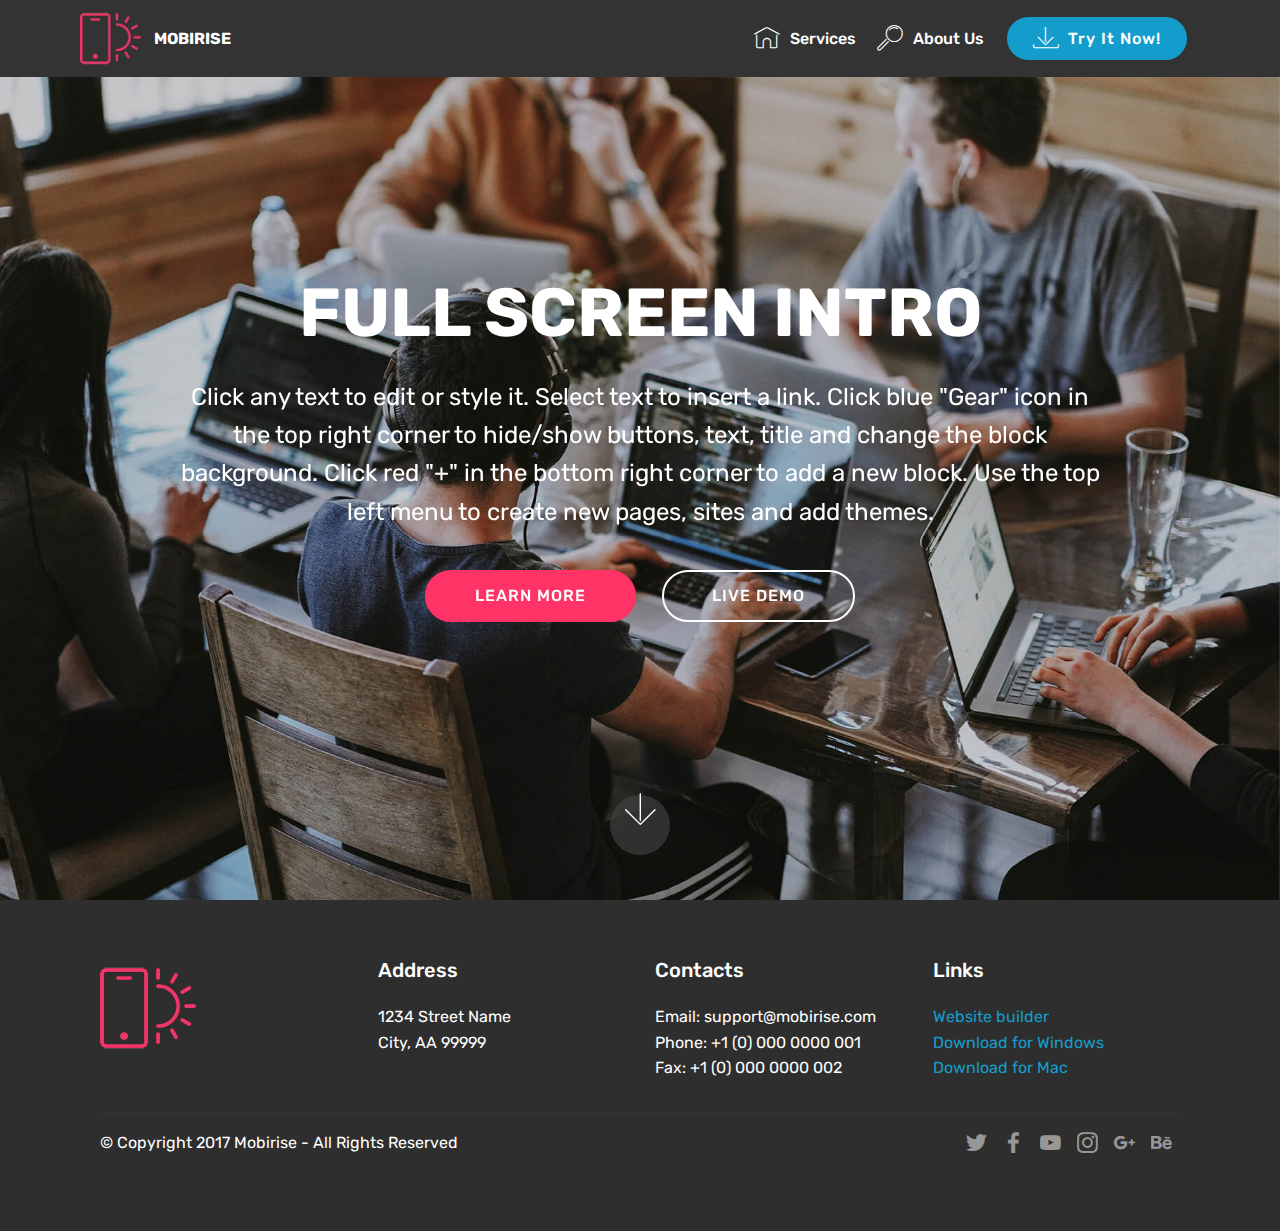
==== page1.html @ cc1c86dc "create github pages" ====
<!DOCTYPE html>
<html >
<head>
  <!-- Site made with Mobirise Website Builder v4.9.1, https://mobirise.com -->
  <meta charset="UTF-8">
  <meta http-equiv="X-UA-Compatible" content="IE=edge">
  <meta name="generator" content="Mobirise v4.9.1, mobirise.com">
  <meta name="viewport" content="width=device-width, initial-scale=1, minimum-scale=1">
  <link rel="shortcut icon" href="assets/images/logo2.png" type="image/x-icon">
  <meta name="description" content="">
  <title>Page 1</title>
  <link rel="stylesheet" href="assets/web/assets/mobirise-icons/mobirise-icons.css">
  <link rel="stylesheet" href="assets/tether/tether.min.css">
  <link rel="stylesheet" href="assets/bootstrap/css/bootstrap.min.css">
  <link rel="stylesheet" href="assets/bootstrap/css/bootstrap-grid.min.css">
  <link rel="stylesheet" href="assets/bootstrap/css/bootstrap-reboot.min.css">
  <link rel="stylesheet" href="assets/socicon/css/styles.css">
  <link rel="stylesheet" href="assets/dropdown/css/style.css">
  <link rel="stylesheet" href="assets/theme/css/style.css">
  <link rel="stylesheet" href="assets/mobirise/css/mbr-additional.css" type="text/css">
  
  
  
</head>
<body>
  <section class="menu cid-rfNhKzhVkV" once="menu" id="menu1-3">

    

    <nav class="navbar navbar-expand beta-menu navbar-dropdown align-items-center navbar-fixed-top navbar-toggleable-sm">
        <button class="navbar-toggler navbar-toggler-right" type="button" data-toggle="collapse" data-target="#navbarSupportedContent" aria-controls="navbarSupportedContent" aria-expanded="false" aria-label="Toggle navigation">
            <div class="hamburger">
                <span></span>
                <span></span>
                <span></span>
                <span></span>
            </div>
        </button>
        <div class="menu-logo">
            <div class="navbar-brand">
                <span class="navbar-logo">
                    <a href="https://mobirise.com">
                         <img src="assets/images/logo2.png" alt="Mobirise" style="height: 3.8rem;">
                    </a>
                </span>
                <span class="navbar-caption-wrap">
                    <a class="navbar-caption text-white display-4" href="https://mobirise.com">
                        MOBIRISE
                    </a>
                </span>
            </div>
        </div>
        <div class="collapse navbar-collapse" id="navbarSupportedContent">
            <ul class="navbar-nav nav-dropdown" data-app-modern-menu="true">
                <li class="nav-item">
                    <a class="nav-link link text-white display-4" href="https://mobirise.com">
                        <span class="mbri-home mbr-iconfont mbr-iconfont-btn"></span>
                        Services
                    </a>
                </li>
                <li class="nav-item">
                    <a class="nav-link link text-white display-4" href="https://mobirise.com">
                        <span class="mbri-search mbr-iconfont mbr-iconfont-btn"></span>
                        About Us
                    </a>
                </li>
            </ul>
            <div class="navbar-buttons mbr-section-btn">
                <a class="btn btn-sm btn-primary display-4" href="https://mobirise.com">
                    <span class="mbri-save mbr-iconfont mbr-iconfont-btn "></span>
                    Try It Now!
                </a>
            </div>
        </div>
    </nav>
</section>

<section class="engine"><a href="https://mobirise.info/x">css templates</a></section><section class="cid-rfNhKAaUzN mbr-fullscreen mbr-parallax-background" id="header2-4">

    

    

    <div class="container align-center">
        <div class="row justify-content-md-center">
            <div class="mbr-white col-md-10">
                <h1 class="mbr-section-title mbr-bold pb-3 mbr-fonts-style display-1">
                    FULL SCREEN INTRO
                </h1>
                
                <p class="mbr-text pb-3 mbr-fonts-style display-5">
                    Click any text to edit or style it. Select text to insert a link. Click blue "Gear" icon in the top right corner to hide/show buttons, text, title and change the block background. Click red "+" in the bottom right corner to add a new block. Use the top left menu to create new pages, sites and add themes.
                </p>
                <div class="mbr-section-btn">
                    <a class="btn btn-md btn-secondary display-4" href="https://mobirise.com">LEARN MORE</a>
                    <a class="btn btn-md btn-white-outline display-4" href="https://mobirise.com">LIVE DEMO</a>
                </div>
            </div>
        </div>
    </div>
    <div class="mbr-arrow hidden-sm-down" aria-hidden="true">
        <a href="#next">
            <i class="mbri-down mbr-iconfont"></i>
        </a>
    </div>
</section>

<section class="cid-rfNhKBdPcl" id="footer1-5">

    

    

    <div class="container">
        <div class="media-container-row content text-white">
            <div class="col-12 col-md-3">
                <div class="media-wrap">
                    <a href="https://mobirise.com/">
                        <img src="assets/images/logo2.png" alt="Mobirise">
                    </a>
                </div>
            </div>
            <div class="col-12 col-md-3 mbr-fonts-style display-7">
                <h5 class="pb-3">
                    Address
                </h5>
                <p class="mbr-text">
                    1234 Street Name
                    <br>City, AA 99999
                </p>
            </div>
            <div class="col-12 col-md-3 mbr-fonts-style display-7">
                <h5 class="pb-3">
                    Contacts
                </h5>
                <p class="mbr-text">
                    Email: support@mobirise.com
                    <br>Phone: +1 (0) 000 0000 001
                    <br>Fax: +1 (0) 000 0000 002
                </p>
            </div>
            <div class="col-12 col-md-3 mbr-fonts-style display-7">
                <h5 class="pb-3">
                    Links
                </h5>
                <p class="mbr-text">
                    <a class="text-primary" href="https://mobirise.com/">Website builder</a>
                    <br><a class="text-primary" href="https://mobirise.com/mobirise-free-win.zip">Download for Windows</a>
                    <br><a class="text-primary" href="https://mobirise.com/mobirise-free-mac.zip">Download for Mac</a>
                </p>
            </div>
        </div>
        <div class="footer-lower">
            <div class="media-container-row">
                <div class="col-sm-12">
                    <hr>
                </div>
            </div>
            <div class="media-container-row mbr-white">
                <div class="col-sm-6 copyright">
                    <p class="mbr-text mbr-fonts-style display-7">
                        © Copyright 2017 Mobirise - All Rights Reserved
                    </p>
                </div>
                <div class="col-md-6">
                    <div class="social-list align-right">
                        <div class="soc-item">
                            <a href="https://twitter.com/mobirise" target="_blank">
                                <span class="socicon-twitter socicon mbr-iconfont mbr-iconfont-social"></span>
                            </a>
                        </div>
                        <div class="soc-item">
                            <a href="https://www.facebook.com/pages/Mobirise/1616226671953247" target="_blank">
                                <span class="socicon-facebook socicon mbr-iconfont mbr-iconfont-social"></span>
                            </a>
                        </div>
                        <div class="soc-item">
                            <a href="https://www.youtube.com/c/mobirise" target="_blank">
                                <span class="socicon-youtube socicon mbr-iconfont mbr-iconfont-social"></span>
                            </a>
                        </div>
                        <div class="soc-item">
                            <a href="https://instagram.com/mobirise" target="_blank">
                                <span class="socicon-instagram socicon mbr-iconfont mbr-iconfont-social"></span>
                            </a>
                        </div>
                        <div class="soc-item">
                            <a href="https://plus.google.com/u/0/+Mobirise" target="_blank">
                                <span class="socicon-googleplus socicon mbr-iconfont mbr-iconfont-social"></span>
                            </a>
                        </div>
                        <div class="soc-item">
                            <a href="https://www.behance.net/Mobirise" target="_blank">
                                <span class="socicon-behance socicon mbr-iconfont mbr-iconfont-social"></span>
                            </a>
                        </div>
                    </div>
                </div>
            </div>
        </div>
    </div>
</section>


  <script src="assets/web/assets/jquery/jquery.min.js"></script>
  <script src="assets/popper/popper.min.js"></script>
  <script src="assets/tether/tether.min.js"></script>
  <script src="assets/bootstrap/js/bootstrap.min.js"></script>
  <script src="assets/dropdown/js/script.min.js"></script>
  <script src="assets/touchswipe/jquery.touch-swipe.min.js"></script>
  <script src="assets/parallax/jarallax.min.js"></script>
  <script src="assets/smoothscroll/smooth-scroll.js"></script>
  <script src="assets/theme/js/script.js"></script>
  
  
</body>
</html>
---- assets/web/assets/mobirise-icons/mobirise-icons.css ----
@font-face {
  font-family: 'MobiriseIcons';
  src:  url('mobirise-icons.eot?spat4u');
  src:  url('mobirise-icons.eot?spat4u#iefix') format('embedded-opentype'),
    url('mobirise-icons.ttf?spat4u') format('truetype'),
    url('mobirise-icons.woff?spat4u') format('woff'),
    url('mobirise-icons.svg?spat4u#MobiriseIcons') format('svg');
  font-weight: normal;
  font-style: normal;
}

[class^="mbri-"], [class*=" mbri-"] {
  /* use !important to prevent issues with browser extensions that change fonts */
  font-family: MobiriseIcons !important;
  speak: none;
  font-style: normal;
  font-weight: normal;
  font-variant: normal;
  text-transform: none;
  line-height: 1;

  /* Better Font Rendering =========== */
  -webkit-font-smoothing: antialiased;
  -moz-osx-font-smoothing: grayscale;
}

.mbri-add-submenu:before {
  content: "\e900";
}
.mbri-alert:before {
  content: "\e901";
}
.mbri-align-center:before {
  content: "\e902";
}
.mbri-align-justify:before {
  content: "\e903";
}
.mbri-align-left:before {
  content: "\e904";
}
.mbri-align-right:before {
  content: "\e905";
}
.mbri-android:before {
  content: "\e906";
}
.mbri-apple:before {
  content: "\e907";
}
.mbri-arrow-down:before {
  content: "\e908";
}
.mbri-arrow-next:before {
  content: "\e909";
}
.mbri-arrow-prev:before {
  content: "\e90a";
}
.mbri-arrow-up:before {
  content: "\e90b";
}
.mbri-bold:before {
  content: "\e90c";
}
.mbri-bookmark:before {
  content: "\e90d";
}
.mbri-bootstrap:before {
  content: "\e90e";
}
.mbri-briefcase:before {
  content: "\e90f";
}
.mbri-browse:before {
  content: "\e910";
}
.mbri-bulleted-list:before {
  content: "\e911";
}
.mbri-calendar:before {
  content: "\e912";
}
.mbri-camera:before {
  content: "\e913";
}
.mbri-cart-add:before {
  content: "\e914";
}
.mbri-cart-full:before {
  content: "\e915";
}
.mbri-cash:before {
  content: "\e916";
}
.mbri-change-style:before {
  content: "\e917";
}
.mbri-chat:before {
  content: "\e918";
}
.mbri-clock:before {
  content: "\e919";
}
.mbri-close:before {
  content: "\e91a";
}
.mbri-cloud:before {
  content: "\e91b";
}
.mbri-code:before {
  content: "\e91c";
}
.mbri-contact-form:before {
  content: "\e91d";
}
.mbri-credit-card:before {
  content: "\e91e";
}
.mbri-cursor-click:before {
  content: "\e91f";
}
.mbri-cust-feedback:before {
  content: "\e920";
}
.mbri-database:before {
  content: "\e921";
}
.mbri-delivery:before {
  content: "\e922";
}
.mbri-desktop:before {
  content: "\e923";
}
.mbri-devices:before {
  content: "\e924";
}
.mbri-down:before {
  content: "\e925";
}
.mbri-download:before {
  content: "\e989";
}
.mbri-drag-n-drop:before {
  content: "\e927";
}
.mbri-drag-n-drop2:before {
  content: "\e928";
}
.mbri-edit:before {
  content: "\e929";
}
.mbri-edit2:before {
  content: "\e92a";
}
.mbri-error:before {
  content: "\e92b";
}
.mbri-extension:before {
  content: "\e92c";
}
.mbri-features:before {
  content: "\e92d";
}
.mbri-file:before {
  content: "\e92e";
}
.mbri-flag:before {
  content: "\e92f";
}
.mbri-folder:before {
  content: "\e930";
}
.mbri-gift:before {
  content: "\e931";
}
.mbri-github:before {
  content: "\e932";
}
.mbri-globe:before {
  content: "\e933";
}
.mbri-globe-2:before {
  content: "\e934";
}
.mbri-growing-chart:before {
  content: "\e935";
}
.mbri-hearth:before {
  content: "\e936";
}
.mbri-help:before {
  content: "\e937";
}
.mbri-home:before {
  content: "\e938";
}
.mbri-hot-cup:before {
  content: "\e939";
}
.mbri-idea:before {
  content: "\e93a";
}
.mbri-image-gallery:before {
  content: "\e93b";
}
.mbri-image-slider:before {
  content: "\e93c";
}
.mbri-info:before {
  content: "\e93d";
}
.mbri-italic:before {
  content: "\e93e";
}
.mbri-key:before {
  content: "\e93f";
}
.mbri-laptop:before {
  content: "\e940";
}
.mbri-layers:before {
  content: "\e941";
}
.mbri-left-right:before {
  content: "\e942";
}
.mbri-left:before {
  content: "\e943";
}
.mbri-letter:before {
  content: "\e944";
}
.mbri-like:before {
  content: "\e945";
}
.mbri-link:before {
  content: "\e946";
}
.mbri-lock:before {
  content: "\e947";
}
.mbri-login:before {
  content: "\e948";
}
.mbri-logout:before {
  content: "\e949";
}
.mbri-magic-stick:before {
  content: "\e94a";
}
.mbri-map-pin:before {
  content: "\e94b";
}
.mbri-menu:before {
  content: "\e94c";
}
.mbri-mobile:before {
  content: "\e94d";
}
.mbri-mobile2:before {
  content: "\e94e";
}
.mbri-mobirise:before {
  content: "\e94f";
}
.mbri-more-horizontal:before {
  content: "\e950";
}
.mbri-more-vertical:before {
  content: "\e951";
}
.mbri-music:before {
  content: "\e952";
}
.mbri-new-file:before {
  content: "\e953";
}
.mbri-numbered-list:before {
  content: "\e954";
}
.mbri-opened-folder:before {
  content: "\e955";
}
.mbri-pages:before {
  content: "\e956";
}
.mbri-paper-plane:before {
  content: "\e957";
}
.mbri-paperclip:before {
  content: "\e958";
}
.mbri-photo:before {
  content: "\e959";
}
.mbri-photos:before {
  content: "\e95a";
}
.mbri-pin:before {
  content: "\e95b";
}
.mbri-play:before {
  content: "\e95c";
}
.mbri-plus:before {
  content: "\e95d";
}
.mbri-preview:before {
  content: "\e95e";
}
.mbri-print:before {
  content: "\e95f";
}
.mbri-protect:before {
  content: "\e960";
}
.mbri-question:before {
  content: "\e961";
}
.mbri-quote-left:before {
  content: "\e962";
}
.mbri-quote-right:before {
  content: "\e963";
}
.mbri-refresh:before {
  content: "\e964";
}
.mbri-responsive:before {
  content: "\e965";
}
.mbri-right:before {
  content: "\e966";
}
.mbri-rocket:before {
  content: "\e967";
}
.mbri-sad-face:before {
  content: "\e968";
}
.mbri-sale:before {
  content: "\e969";
}
.mbri-save:before {
  content: "\e96a";
}
.mbri-search:before {
  content: "\e96b";
}
.mbri-setting:before {
  content: "\e96c";
}
.mbri-setting2:before {
  content: "\e96d";
}
.mbri-setting3:before {
  content: "\e96e";
}
.mbri-share:before {
  content: "\e96f";
}
.mbri-shopping-bag:before {
  content: "\e970";
}
.mbri-shopping-basket:before {
  content: "\e971";
}
.mbri-shopping-cart:before {
  content: "\e972";
}
.mbri-sites:before {
  content: "\e973";
}
.mbri-smile-face:before {
  content: "\e974";
}
.mbri-speed:before {
  content: "\e975";
}
.mbri-star:before {
  content: "\e976";
}
.mbri-success:before {
  content: "\e977";
}
.mbri-sun:before {
  content: "\e978";
}
.mbri-sun2:before {
  content: "\e979";
}
.mbri-tablet:before {
  content: "\e97a";
}
.mbri-tablet-vertical:before {
  content: "\e97b";
}
.mbri-target:before {
  content: "\e97c";
}
.mbri-timer:before {
  content: "\e97d";
}
.mbri-to-ftp:before {
  content: "\e97e";
}
.mbri-to-local-drive:before {
  content: "\e97f";
}
.mbri-touch-swipe:before {
  content: "\e980";
}
.mbri-touch:before {
  content: "\e981";
}
.mbri-trash:before {
  content: "\e982";
}
.mbri-underline:before {
  content: "\e983";
}
.mbri-unlink:before {
  content: "\e984";
}
.mbri-unlock:before {
  content: "\e985";
}
.mbri-up-down:before {
  content: "\e986";
}
.mbri-up:before {
  content: "\e987";
}
.mbri-update:before {
  content: "\e988";
}
.mbri-upload:before {
 content: "\e926"; 
}
.mbri-user:before {
  content: "\e98a";
}
.mbri-user2:before {
  content: "\e98b";
}
.mbri-users:before {
  content: "\e98c";
}
.mbri-video:before {
  content: "\e98d";
}
.mbri-video-play:before {
  content: "\e98e";
}
.mbri-watch:before {
  content: "\e98f";
}
.mbri-website-theme:before {
  content: "\e990";
}
.mbri-wifi:before {
  content: "\e991";
}
.mbri-windows:before {
  content: "\e992";
}
.mbri-zoom-out:before {
  content: "\e993";
}
.mbri-redo:before {
  content: "\e994";
}
.mbri-undo:before {
  content: "\e995";
}
---- assets/socicon/css/styles.css ----
@charset "UTF-8";

@font-face {
  font-family: "socicon";
  src:url("../fonts/socicon.eot");
  src:url("../fonts/socicon.eot?#iefix") format("embedded-opentype"),
    url("../fonts/socicon.woff") format("woff"),
    url("../fonts/socicon.ttf") format("truetype"),
    url("../fonts/socicon.svg#socicon") format("svg");
  font-weight: normal;
  font-style: normal;

}

[data-icon]:before {
  font-family: "socicon" !important;
  content: attr(data-icon);
  font-style: normal !important;
  font-weight: normal !important;
  font-variant: normal !important;
  text-transform: none !important;
  speak: none;
  line-height: 1;
  -webkit-font-smoothing: antialiased;
  -moz-osx-font-smoothing: grayscale;
}

[class^="socicon-"]:before,
[class*=" socicon-"]:before {
  font-family: "socicon" !important;
  font-style: normal !important;
  font-weight: normal !important;
  font-variant: normal !important;
  text-transform: none !important;
  speak: none;
  line-height: 1;
  -webkit-font-smoothing: antialiased;
  -moz-osx-font-smoothing: grayscale;
}

.socicon-modelmayhem:before {
  content: "\e000";
}
.socicon-mixcloud:before {
  content: "\e001";
}
.socicon-drupal:before {
  content: "\e002";
}
.socicon-swarm:before {
  content: "\e003";
}
.socicon-istock:before {
  content: "\e004";
}
.socicon-yammer:before {
  content: "\e005";
}
.socicon-ello:before {
  content: "\e006";
}
.socicon-stackoverflow:before {
  content: "\e007";
}
.socicon-persona:before {
  content: "\e008";
}
.socicon-triplej:before {
  content: "\e009";
}
.socicon-houzz:before {
  content: "\e00a";
}
.socicon-rss:before {
  content: "\e00b";
}
.socicon-paypal:before {
  content: "\e00c";
}
.socicon-odnoklassniki:before {
  content: "\e00d";
}
.socicon-airbnb:before {
  content: "\e00e";
}
.socicon-periscope:before {
  content: "\e00f";
}
.socicon-outlook:before {
  content: "\e010";
}
.socicon-coderwall:before {
  content: "\e011";
}
.socicon-tripadvisor:before {
  content: "\e012";
}
.socicon-appnet:before {
  content: "\e013";
}
.socicon-goodreads:before {
  content: "\e014";
}
.socicon-tripit:before {
  content: "\e015";
}
.socicon-lanyrd:before {
  content: "\e016";
}
.socicon-slideshare:before {
  content: "\e017";
}
.socicon-buffer:before {
  content: "\e018";
}
.socicon-disqus:before {
  content: "\e019";
}
.socicon-vkontakte:before {
  content: "\e01a";
}
.socicon-whatsapp:before {
  content: "\e01b";
}
.socicon-patreon:before {
  content: "\e01c";
}
.socicon-storehouse:before {
  content: "\e01d";
}
.socicon-pocket:before {
  content: "\e01e";
}
.socicon-mail:before {
  content: "\e01f";
}
.socicon-blogger:before {
  content: "\e020";
}
.socicon-technorati:before {
  content: "\e021";
}
.socicon-reddit:before {
  content: "\e022";
}
.socicon-dribbble:before {
  content: "\e023";
}
.socicon-stumbleupon:before {
  content: "\e024";
}
.socicon-digg:before {
  content: "\e025";
}
.socicon-envato:before {
  content: "\e026";
}
.socicon-behance:before {
  content: "\e027";
}
.socicon-delicious:before {
  content: "\e028";
}
.socicon-deviantart:before {
  content: "\e029";
}
.socicon-forrst:before {
  content: "\e02a";
}
.socicon-play:before {
  content: "\e02b";
}
.socicon-zerply:before {
  content: "\e02c";
}
.socicon-wikipedia:before {
  content: "\e02d";
}
.socicon-apple:before {
  content: "\e02e";
}
.socicon-flattr:before {
  content: "\e02f";
}
.socicon-github:before {
  content: "\e030";
}
.socicon-renren:before {
  content: "\e031";
}
.socicon-friendfeed:before {
  content: "\e032";
}
.socicon-newsvine:before {
  content: "\e033";
}
.socicon-identica:before {
  content: "\e034";
}
.socicon-bebo:before {
  content: "\e035";
}
.socicon-zynga:before {
  content: "\e036";
}
.socicon-steam:before {
  content: "\e037";
}
.socicon-xbox:before {
  content: "\e038";
}
.socicon-windows:before {
  content: "\e039";
}
.socicon-qq:before {
  content: "\e03a";
}
.socicon-douban:before {
  content: "\e03b";
}
.socicon-meetup:before {
  content: "\e03c";
}
.socicon-playstation:before {
  content: "\e03d";
}
.socicon-android:before {
  content: "\e03e";
}
.socicon-snapchat:before {
  content: "\e03f";
}
.socicon-twitter:before {
  content: "\e040";
}
.socicon-facebook:before {
  content: "\e041";
}
.socicon-googleplus:before {
  content: "\e042";
}
.socicon-pinterest:before {
  content: "\e043";
}
.socicon-foursquare:before {
  content: "\e044";
}
.socicon-yahoo:before {
  content: "\e045";
}
.socicon-skype:before {
  content: "\e046";
}
.socicon-yelp:before {
  content: "\e047";
}
.socicon-feedburner:before {
  content: "\e048";
}
.socicon-linkedin:before {
  content: "\e049";
}
.socicon-viadeo:before {
  content: "\e04a";
}
.socicon-xing:before {
  content: "\e04b";
}
.socicon-myspace:before {
  content: "\e04c";
}
.socicon-soundcloud:before {
  content: "\e04d";
}
.socicon-spotify:before {
  content: "\e04e";
}
.socicon-grooveshark:before {
  content: "\e04f";
}
.socicon-lastfm:before {
  content: "\e050";
}
.socicon-youtube:before {
  content: "\e051";
}
.socicon-vimeo:before {
  content: "\e052";
}
.socicon-dailymotion:before {
  content: "\e053";
}
.socicon-vine:before {
  content: "\e054";
}
.socicon-flickr:before {
  content: "\e055";
}
.socicon-500px:before {
  content: "\e056";
}
.socicon-wordpress:before {
  content: "\e058";
}
.socicon-tumblr:before {
  content: "\e059";
}
.socicon-twitch:before {
  content: "\e05a";
}
.socicon-8tracks:before {
  content: "\e05b";
}
.socicon-amazon:before {
  content: "\e05c";
}
.socicon-icq:before {
  content: "\e05d";
}
.socicon-smugmug:before {
  content: "\e05e";
}
.socicon-ravelry:before {
  content: "\e05f";
}
.socicon-weibo:before {
  content: "\e060";
}
.socicon-baidu:before {
  content: "\e061";
}
.socicon-angellist:before {
  content: "\e062";
}
.socicon-ebay:before {
  content: "\e063";
}
.socicon-imdb:before {
  content: "\e064";
}
.socicon-stayfriends:before {
  content: "\e065";
}
.socicon-residentadvisor:before {
  content: "\e066";
}
.socicon-google:before {
  content: "\e067";
}
.socicon-yandex:before {
  content: "\e068";
}
.socicon-sharethis:before {
  content: "\e069";
}
.socicon-bandcamp:before {
  content: "\e06a";
}
.socicon-itunes:before {
  content: "\e06b";
}
.socicon-deezer:before {
  content: "\e06c";
}
.socicon-telegram:before {
  content: "\e06e";
}
.socicon-openid:before {
  content: "\e06f";
}
.socicon-amplement:before {
  content: "\e070";
}
.socicon-viber:before {
  content: "\e071";
}
.socicon-zomato:before {
  content: "\e072";
}
.socicon-draugiem:before {
  content: "\e074";
}
.socicon-endomodo:before {
  content: "\e075";
}
.socicon-filmweb:before {
  content: "\e076";
}
.socicon-stackexchange:before {
  content: "\e077";
}
.socicon-wykop:before {
  content: "\e078";
}
.socicon-teamspeak:before {
  content: "\e079";
}
.socicon-teamviewer:before {
  content: "\e07a";
}
.socicon-ventrilo:before {
  content: "\e07b";
}
.socicon-younow:before {
  content: "\e07c";
}
.socicon-raidcall:before {
  content: "\e07d";
}
.socicon-mumble:before {
  content: "\e07e";
}
.socicon-medium:before {
  content: "\e06d";
}
.socicon-bebee:before {
  content: "\e07f";
}
.socicon-hitbox:before {
  content: "\e080";
}
.socicon-reverbnation:before {
  content: "\e081";
}
.socicon-formulr:before {
  content: "\e082";
}
.socicon-instagram:before {
  content: "\e057";
}
.socicon-battlenet:before {
  content: "\e083";
}
.socicon-chrome:before {
  content: "\e084";
}
.socicon-discord:before {
  content: "\e086";
}
.socicon-issuu:before {
  content: "\e087";
}
.socicon-macos:before {
  content: "\e088";
}
.socicon-firefox:before {
  content: "\e089";
}
.socicon-opera:before {
  content: "\e08d";
}
.socicon-keybase:before {
  content: "\e090";
}
.socicon-alliance:before {
  content: "\e091";
}
.socicon-livejournal:before {
  content: "\e092";
}
.socicon-googlephotos:before {
  content: "\e093";
}
.socicon-horde:before {
  content: "\e094";
}
.socicon-etsy:before {
  content: "\e095";
}
.socicon-zapier:before {
  content: "\e096";
}
.socicon-google-scholar:before {
  content: "\e097";
}
.socicon-researchgate:before {
  content: "\e098";
}
.socicon-wechat:before {
  content: "\e099";
}
.socicon-strava:before {
  content: "\e09a";
}
.socicon-line:before {
  content: "\e09b";
}
.socicon-lyft:before {
  content: "\e09c";
}
.socicon-uber:before {
  content: "\e09d";
}
.socicon-songkick:before {
  content: "\e09e";
}
.socicon-viewbug:before {
  content: "\e09f";
}
.socicon-googlegroups:before {
  content: "\e0a0";
}
.socicon-quora:before {
  content: "\e073";
}
.socicon-diablo:before {
  content: "\e085";
}
.socicon-blizzard:before {
  content: "\e0a1";
}
.socicon-hearthstone:before {
  content: "\e08b";
}
.socicon-heroes:before {
  content: "\e08a";
}
.socicon-overwatch:before {
  content: "\e08c";
}
.socicon-warcraft:before {
  content: "\e08e";
}
.socicon-starcraft:before {
  content: "\e08f";
}
.socicon-beam:before {
  content: "\e0a2";
}
.socicon-curse:before {
  content: "\e0a3";
}
.socicon-player:before {
  content: "\e0a4";
}
.socicon-streamjar:before {
  content: "\e0a5";
}
.socicon-nintendo:before {
  content: "\e0a6";
}
.socicon-hellocoton:before {
  content: "\e0a7";
}
---- assets/dropdown/css/style.css ----
.navbar-dropdown {
  left: 0;
  padding: 0;
  position: absolute;
  right: 0;
  top: 0;
  transition: all 0.45s ease;
  z-index: 1030;
  background: #282828; }
  .navbar-dropdown .navbar-logo {
    margin-right: 0.8rem;
    transition: margin 0.3s ease-in-out;
    vertical-align: middle; }
    .navbar-dropdown .navbar-logo img {
      height: 3.125rem;
      transition: all 0.3s ease-in-out; }
    .navbar-dropdown .navbar-logo.mbr-iconfont {
      font-size: 3.125rem;
      line-height: 3.125rem; }
  .navbar-dropdown .navbar-caption {
    font-weight: 700;
    white-space: normal;
    vertical-align: -4px;
    line-height: 3.125rem !important; }
    .navbar-dropdown .navbar-caption, .navbar-dropdown .navbar-caption:hover {
      color: inherit;
      text-decoration: none; }
  .navbar-dropdown .mbr-iconfont + .navbar-caption {
    vertical-align: -1px; }
  .navbar-dropdown.navbar-fixed-top {
    position: fixed; }
  .navbar-dropdown .navbar-brand span {
    vertical-align: -4px; }
  .navbar-dropdown.bg-color.transparent {
    background: none; }
  .navbar-dropdown.navbar-short .navbar-brand {
    padding: 0.625rem 0; }
    .navbar-dropdown.navbar-short .navbar-brand span {
      vertical-align: -1px; }
  .navbar-dropdown.navbar-short .navbar-caption {
    line-height: 2.375rem !important;
    vertical-align: -2px; }
  .navbar-dropdown.navbar-short .navbar-logo {
    margin-right: 0.5rem; }
    .navbar-dropdown.navbar-short .navbar-logo img {
      height: 2.375rem; }
    .navbar-dropdown.navbar-short .navbar-logo.mbr-iconfont {
      font-size: 2.375rem;
      line-height: 2.375rem; }
  .navbar-dropdown.navbar-short .mbr-table-cell {
    height: 3.625rem; }
  .navbar-dropdown .navbar-close {
    left: 0.6875rem;
    position: fixed;
    top: 0.75rem;
    z-index: 1000; }
  .navbar-dropdown .hamburger-icon {
    content: "";
    display: inline-block;
    vertical-align: middle;
    width: 16px;
    -webkit-box-shadow: 0 -6px 0 1px #282828,0 0 0 1px #282828,0 6px 0 1px #282828;
    -moz-box-shadow: 0 -6px 0 1px #282828,0 0 0 1px #282828,0 6px 0 1px #282828;
    box-shadow: 0 -6px 0 1px #282828,0 0 0 1px #282828,0 6px 0 1px #282828; }

.dropdown-menu .dropdown-toggle[data-toggle="dropdown-submenu"]::after {
  border-bottom: 0.35em solid transparent;
  border-left: 0.35em solid;
  border-right: 0;
  border-top: 0.35em solid transparent;
  margin-left: 0.3rem; }

.dropdown-menu .dropdown-item:focus {
  outline: 0; }

.nav-dropdown {
  font-size: 0.75rem;
  font-weight: 500;
  height: auto !important; }
  .nav-dropdown .nav-btn {
    padding-left: 1rem; }
  .nav-dropdown .link {
    margin: .667em 1.667em;
    font-weight: 500;
    padding: 0;
    transition: color .2s ease-in-out; }
    .nav-dropdown .link.dropdown-toggle {
      margin-right: 2.583em; }
      .nav-dropdown .link.dropdown-toggle::after {
        margin-left: .25rem;
        border-top: 0.35em solid;
        border-right: 0.35em solid transparent;
        border-left: 0.35em solid transparent;
        border-bottom: 0; }
      .nav-dropdown .link.dropdown-toggle[aria-expanded="true"] {
        margin: 0;
        padding: 0.667em 3.263em  0.667em 1.667em; }
  .nav-dropdown .link::after,
  .nav-dropdown .dropdown-item::after {
    color: inherit; }
  .nav-dropdown .btn {
    font-size: 0.75rem;
    font-weight: 700;
    letter-spacing: 0;
    margin-bottom: 0;
    padding-left: 1.25rem;
    padding-right: 1.25rem; }
  .nav-dropdown .dropdown-menu {
    border-radius: 0;
    border: 0;
    left: 0;
    margin: 0;
    padding-bottom: 1.25rem;
    padding-top: 1.25rem;
    position: relative; }
  .nav-dropdown .dropdown-submenu {
    margin-left: 0.125rem;
    top: 0; }
  .nav-dropdown .dropdown-item {
    font-weight: 500;
    line-height: 2;
    padding: 0.3846em 4.615em 0.3846em 1.5385em;
    position: relative;
    transition: color .2s ease-in-out, background-color .2s ease-in-out; }
    .nav-dropdown .dropdown-item::after {
      margin-top: -0.3077em;
      position: absolute;
      right: 1.1538em;
      top: 50%; }
    .nav-dropdown .dropdown-item:focus, .nav-dropdown .dropdown-item:hover {
      background: none; }

@media (max-width: 767px) {
  .nav-dropdown.navbar-toggleable-sm {
    bottom: 0;
    display: none;
    left: 0;
    overflow-x: hidden;
    position: fixed;
    top: 0;
    transform: translateX(-100%);
    -ms-transform: translateX(-100%);
    -webkit-transform: translateX(-100%);
    width: 18.75rem;
    z-index: 999; } }
.nav-dropdown.navbar-toggleable-xl {
  bottom: 0;
  display: none;
  left: 0;
  overflow-x: hidden;
  position: fixed;
  top: 0;
  transform: translateX(-100%);
  -ms-transform: translateX(-100%);
  -webkit-transform: translateX(-100%);
  width: 18.75rem;
  z-index: 999; }

.nav-dropdown-sm {
  display: block !important;
  overflow-x: hidden;
  overflow: auto;
  padding-top: 3.875rem; }
  .nav-dropdown-sm::after {
    content: "";
    display: block;
    height: 3rem;
    width: 100%; }
  .nav-dropdown-sm.collapse.in ~ .navbar-close {
    display: block !important; }
  .nav-dropdown-sm.collapsing, .nav-dropdown-sm.collapse.in {
    transform: translateX(0);
    -ms-transform: translateX(0);
    -webkit-transform: translateX(0);
    transition: all 0.25s ease-out;
    -webkit-transition: all 0.25s ease-out;
    background: #282828; }
  .nav-dropdown-sm.collapsing[aria-expanded="false"] {
    transform: translateX(-100%);
    -ms-transform: translateX(-100%);
    -webkit-transform: translateX(-100%); }
  .nav-dropdown-sm .nav-item {
    display: block;
    margin-left: 0 !important;
    padding-left: 0; }
  .nav-dropdown-sm .link,
  .nav-dropdown-sm .dropdown-item {
    border-top: 1px dotted rgba(255, 255, 255, 0.1);
    font-size: 0.8125rem;
    line-height: 1.6;
    margin: 0 !important;
    padding: 0.875rem 2.4rem 0.875rem 1.5625rem !important;
    position: relative;
    white-space: normal; }
    .nav-dropdown-sm .link:focus, .nav-dropdown-sm .link:hover,
    .nav-dropdown-sm .dropdown-item:focus,
    .nav-dropdown-sm .dropdown-item:hover {
      background: rgba(0, 0, 0, 0.2) !important;
      color: #c0a375; }
  .nav-dropdown-sm .nav-btn {
    position: relative;
    padding: 1.5625rem 1.5625rem 0 1.5625rem; }
    .nav-dropdown-sm .nav-btn::before {
      border-top: 1px dotted rgba(255, 255, 255, 0.1);
      content: "";
      left: 0;
      position: absolute;
      top: 0;
      width: 100%; }
    .nav-dropdown-sm .nav-btn + .nav-btn {
      padding-top: 0.625rem; }
      .nav-dropdown-sm .nav-btn + .nav-btn::before {
        display: none; }
  .nav-dropdown-sm .btn {
    padding: 0.625rem 0; }
  .nav-dropdown-sm .dropdown-toggle[data-toggle="dropdown-submenu"]::after {
    margin-left: .25rem;
    border-top: 0.35em solid;
    border-right: 0.35em solid transparent;
    border-left: 0.35em solid transparent;
    border-bottom: 0; }
  .nav-dropdown-sm .dropdown-toggle[data-toggle="dropdown-submenu"][aria-expanded="true"]::after {
    border-top: 0;
    border-right: 0.35em solid transparent;
    border-left: 0.35em solid transparent;
    border-bottom: 0.35em solid; }
  .nav-dropdown-sm .dropdown-menu {
    margin: 0;
    padding: 0;
    position: relative;
    top: 0;
    left: 0;
    width: 100%;
    border: 0;
    float: none;
    border-radius: 0;
    background: none; }
  .nav-dropdown-sm .dropdown-submenu {
    left: 100%;
    margin-left: 0.125rem;
    margin-top: -1.25rem;
    top: 0; }

.navbar-toggleable-sm .nav-dropdown .dropdown-menu {
  position: absolute; }

.navbar-toggleable-sm .nav-dropdown .dropdown-submenu {
  left: 100%;
  margin-left: 0.125rem;
  margin-top: -1.25rem;
  top: 0; }

.navbar-toggleable-sm.opened .nav-dropdown .dropdown-menu {
  position: relative; }

.navbar-toggleable-sm.opened .nav-dropdown .dropdown-submenu {
  left: 0;
  margin-left: 00rem;
  margin-top: 0rem;
  top: 0; }

.is-builder .nav-dropdown.collapsing {
  transition: none !important; }

/*# sourceMappingURL=style.css.map */
---- assets/theme/css/style.css ----
/*!
 * Mobirise v4 theme (https://mobirise.com/)
 * Copyright 2017 Mobirise
 */
section {
  background-color: #eeeeee; }

section,
.container,
.container-fluid {
  position: relative;
  word-wrap: break-word; }

a.mbr-iconfont:hover {
  text-decoration: none; }

.article .lead p, .article .lead ul, .article .lead ol, .article .lead pre, .article .lead blockquote {
  margin-bottom: 0; }

a {
  font-style: normal;
  font-weight: 400;
  cursor: pointer; }
  a, a:hover {
    text-decoration: none; }

figure {
  margin-bottom: 0; }

body {
  color: #232323; }

h1, h2, h3, h4, h5, h6,
.h1, .h2, .h3, .h4, .h5, .h6,
.display-1, .display-2, .display-3, .display-4 {
  line-height: 1;
  word-break: break-word;
  word-wrap: break-word; }

b, strong {
  font-weight: bold; }

blockquote {
  padding: 10px 0 10px 20px;
  position: relative;
  border-left: 2px solid;
  border-color: #ff3366; }

input:-webkit-autofill, input:-webkit-autofill:hover, input:-webkit-autofill:focus, input:-webkit-autofill:active {
  transition-delay: 9999s;
  transition-property: background-color, color; }

textarea[type="hidden"] {
  display: none; }

body {
  position: relative; }

section {
  background-position: 50% 50%;
  background-repeat: no-repeat;
  background-size: cover; }
  section .mbr-background-video,
  section .mbr-background-video-preview {
    position: absolute;
    bottom: 0;
    left: 0;
    right: 0;
    top: 0; }

.hidden {
  visibility: hidden; }

.mbr-z-index20 {
  z-index: 20; }

/*! Base colors */
.mbr-white {
  color: #ffffff; }

.mbr-black {
  color: #000000; }

.mbr-bg-white {
  background-color: #ffffff; }

.mbr-bg-black {
  background-color: #000000; }

/*! Text-aligns */
.align-left {
  text-align: left; }

.align-center {
  text-align: center; }

.align-right {
  text-align: right; }

@media (max-width: 767px) {
  .align-left, .align-center, .align-right, .mbr-section-btn, .mbr-section-title {
    text-align: center; } }
/*! Font-weight  */
.mbr-light {
  font-weight: 300; }

.mbr-regular {
  font-weight: 400; }

.mbr-semibold {
  font-weight: 500; }

.mbr-bold {
  font-weight: 700; }

/*! Media  */
.media-size-item {
  -webkit-flex: 1 1 auto;
  -moz-flex: 1 1 auto;
  -ms-flex: 1 1 auto;
  -o-flex: 1 1 auto;
  flex: 1 1 auto; }

.media-content {
  -webkit-flex-basis: 100%;
  flex-basis: 100%; }

.media-container-row {
  display: -ms-flexbox;
  display: -webkit-flex;
  display: flex;
  -webkit-flex-direction: row;
  -ms-flex-direction: row;
  flex-direction: row;
  -webkit-flex-wrap: wrap;
  -ms-flex-wrap: wrap;
  flex-wrap: wrap;
  -webkit-justify-content: center;
  -ms-flex-pack: center;
  justify-content: center;
  -webkit-align-content: center;
  -ms-flex-line-pack: center;
  align-content: center;
  -webkit-align-items: start;
  -ms-flex-align: start;
  align-items: start; }
  .media-container-row .media-size-item {
    width: 400px; }

.media-container-column {
  display: -ms-flexbox;
  display: -webkit-flex;
  display: flex;
  -webkit-flex-direction: column;
  -ms-flex-direction: column;
  flex-direction: column;
  -webkit-flex-wrap: wrap;
  -ms-flex-wrap: wrap;
  flex-wrap: wrap;
  -webkit-justify-content: center;
  -ms-flex-pack: center;
  justify-content: center;
  -webkit-align-content: center;
  -ms-flex-line-pack: center;
  align-content: center;
  -webkit-align-items: stretch;
  -ms-flex-align: stretch;
  align-items: stretch; }
  .media-container-column > * {
    width: 100%; }

@media (min-width: 992px) {
  .media-container-row {
    -webkit-flex-wrap: nowrap;
    -ms-flex-wrap: nowrap;
    flex-wrap: nowrap; } }
figure {
  overflow: hidden; }

figure[mbr-media-size] {
  transition: width 0.1s; }

.mbr-figure img, .mbr-figure iframe {
  display: block;
  width: 100%; }

.card {
  background-color: transparent;
  border: none; }

.card-img {
  text-align: center;
  flex-shrink: 0;
  -webkit-flex-shrink: 0; }

.media {
  max-width: 100%;
  margin: 0 auto; }

.mbr-figure {
  -ms-flex-item-align: center;
  -ms-grid-row-align: center;
  -webkit-align-self: center;
  align-self: center; }

.media-container > div {
  max-width: 100%; }

.mbr-figure img, .card-img img {
  width: 100%; }

@media (max-width: 991px) {
  .media-size-item {
    width: auto !important; }

  .media {
    width: auto; }

  .mbr-figure {
    width: 100% !important; } }
/*! Buttons */
.mbr-section-btn {
  margin-left: -.25rem;
  margin-right: -.25rem;
  font-size: 0; }

nav .mbr-section-btn {
  margin-left: 0rem;
  margin-right: 0rem; }

/*! Btn icon margin */
.btn .mbr-iconfont, .btn.btn-sm .mbr-iconfont {
  cursor: pointer;
  margin-right: 0.5rem; }

.btn.btn-md .mbr-iconfont, .btn.btn-md .mbr-iconfont {
  margin-right: 0.8rem; }

.mbr-regular {
  font-weight: 400; }

.mbr-semibold {
  font-weight: 500; }

.mbr-bold {
  font-weight: 700; }

[type="submit"] {
  -webkit-appearance: none; }

/*! Full-screen */
.mbr-fullscreen .mbr-overlay {
  min-height: 100vh; }

.mbr-fullscreen {
  display: flex;
  display: -webkit-flex;
  display: -moz-flex;
  display: -ms-flex;
  display: -o-flex;
  align-items: center;
  -webkit-align-items: center;
  min-height: 100vh;
  padding-top: 3rem;
  padding-bottom: 3rem; }

/*! Map */
.map {
  height: 25rem;
  position: relative; }
  .map iframe {
    width: 100%;
    height: 100%; }

/* Form */
.form-asterisk {
  font-family: initial;
  position: absolute;
  top: -2px;
  font-weight: normal; }

/*! Scroll to top arrow */
.mbr-arrow-up {
  bottom: 25px;
  right: 90px;
  position: fixed;
  text-align: right;
  z-index: 5000;
  color: #ffffff;
  font-size: 32px;
  transform: rotate(180deg);
  -webkit-transform: rotate(180deg); }

.mbr-arrow-up a {
  background: rgba(0, 0, 0, 0.2);
  border-radius: 3px;
  color: #fff;
  display: inline-block;
  height: 60px;
  width: 60px;
  outline-style: none !important;
  position: relative;
  text-decoration: none;
  transition: all .3s ease-in-out;
  cursor: pointer;
  text-align: center; }
  .mbr-arrow-up a:hover {
    background-color: rgba(0, 0, 0, 0.4); }
  .mbr-arrow-up a i {
    line-height: 60px; }

.mbr-arrow-up-icon {
  display: block;
  color: #fff; }

.mbr-arrow-up-icon::before {
  content: "\203a";
  display: inline-block;
  font-family: serif;
  font-size: 32px;
  line-height: 1;
  font-style: normal;
  position: relative;
  top: 6px;
  left: -4px;
  -webkit-transform: rotate(-90deg);
  transform: rotate(-90deg); }

/*! Arrow Down */
.mbr-arrow {
  position: absolute;
  bottom: 45px;
  left: 50%;
  width: 60px;
  height: 60px;
  cursor: pointer;
  background-color: rgba(80, 80, 80, 0.5);
  border-radius: 50%;
  -webkit-transform: translateX(-50%);
  transform: translateX(-50%); }
  .mbr-arrow > a {
    display: inline-block;
    text-decoration: none;
    outline-style: none;
    -webkit-animation: arrowdown 1.7s ease-in-out infinite;
    animation: arrowdown 1.7s ease-in-out infinite; }
    .mbr-arrow > a > i {
      position: absolute;
      top: -2px;
      left: 15px;
      font-size: 2rem; }

@keyframes arrowdown {
  0% {
    transform: translateY(0px);
    -webkit-transform: translateY(0px); }
  50% {
    transform: translateY(-5px);
    -webkit-transform: translateY(-5px); }
  100% {
    transform: translateY(0px);
    -webkit-transform: translateY(0px); } }
@-webkit-keyframes arrowdown {
  0% {
    transform: translateY(0px);
    -webkit-transform: translateY(0px); }
  50% {
    transform: translateY(-5px);
    -webkit-transform: translateY(-5px); }
  100% {
    transform: translateY(0px);
    -webkit-transform: translateY(0px); } }
@media (max-width: 500px) {
  .mbr-arrow-up {
    left: 50%;
    right: auto;
    transform: translateX(-50%) rotate(180deg);
    -webkit-transform: translateX(-50%) rotate(180deg); } }
/*Gradients animation*/
@keyframes gradient-animation {
  from {
    background-position: 0% 100%;
    animation-timing-function: ease-in-out; }
  to {
    background-position: 100% 0%;
    animation-timing-function: ease-in-out; } }
@-webkit-keyframes gradient-animation {
  from {
    background-position: 0% 100%;
    animation-timing-function: ease-in-out; }
  to {
    background-position: 100% 0%;
    animation-timing-function: ease-in-out; } }
.bg-gradient {
  background-size: 200% 200%;
  animation: gradient-animation 5s infinite alternate;
  -webkit-animation: gradient-animation 5s infinite alternate; }

.menu .navbar-brand {
  display: -webkit-flex; }
  .menu .navbar-brand span {
    display: flex;
    display: -webkit-flex; }
  .menu .navbar-brand .navbar-caption-wrap {
    display: -webkit-flex; }
  .menu .navbar-brand .navbar-logo img {
    display: -webkit-flex; }
@media (min-width: 768px) and (max-width: 991px) {
  .menu .navbar-toggleable-sm .navbar-nav {
    display: -webkit-box;
    display: -webkit-flex;
    display: -ms-flexbox; } }
@media (min-width: 992px) {
  .menu .navbar-nav.nav-dropdown {
    display: -webkit-flex; }
  .menu .navbar-toggleable-sm .navbar-collapse {
    display: -webkit-flex !important; } }
@media (max-width: 767px) {
  .menu .navbar-collapse {
    overflow-y: auto;
    max-height: 80vh; }
  .menu .dropdown-menu {
    max-height: 60vh;
    overflow-y: auto; } }

.navbar {
  display: -webkit-flex;
  -webkit-flex-wrap: wrap;
  -webkit-align-items: center;
  -webkit-justify-content: space-between; }

.navbar-collapse {
  -webkit-flex-basis: 100%;
  -webkit-flex-grow: 1;
  -webkit-align-items: center; }

.nav-dropdown .link {
  padding: .667em 1.667em !important;
  margin: 0 !important; }

.nav {
  display: -webkit-flex;
  -webkit-flex-wrap: wrap; }

.row {
  display: -webkit-flex;
  -webkit-flex-wrap: wrap; }

.justify-content-center {
  -webkit-justify-content: center; }

.form-inline {
  display: -webkit-flex;
  -webkit-flex-flow: row wrap;
  -webkit-align-items: center; }

.card-wrapper {
  -webkit-flex: 1; }

.carousel-control {
  z-index: 10;
  display: -webkit-flex;
  -webkit-align-items: center;
  -webkit-justify-content: center; }

.carousel-controls {
  display: -webkit-flex; }

.media {
  display: -webkit-flex; }

/*# sourceMappingURL=style.css.map */
.engine {
	position: absolute;
	text-indent: -2400px;
	text-align: center;
	padding: 0;
	top: 0;
	left: -2400px;
}
---- assets/mobirise/css/mbr-additional.css ----
@import url(https://fonts.googleapis.com/css?family=Rubik:300,300i,400,400i,500,500i,700,700i,900,900i);





body {
  font-style: normal;
  line-height: 1.5;
}
.mbr-section-title {
  font-style: normal;
  line-height: 1.2;
}
.mbr-section-subtitle {
  line-height: 1.3;
}
.mbr-text {
  font-style: normal;
  line-height: 1.6;
}
.display-1 {
  font-family: 'Rubik', sans-serif;
  font-size: 4.25rem;
}
.display-1 > .mbr-iconfont {
  font-size: 6.8rem;
}
.display-2 {
  font-family: 'Rubik', sans-serif;
  font-size: 3rem;
}
.display-2 > .mbr-iconfont {
  font-size: 4.8rem;
}
.display-4 {
  font-family: 'Rubik', sans-serif;
  font-size: 1rem;
}
.display-4 > .mbr-iconfont {
  font-size: 1.6rem;
}
.display-5 {
  font-family: 'Rubik', sans-serif;
  font-size: 1.5rem;
}
.display-5 > .mbr-iconfont {
  font-size: 2.4rem;
}
.display-7 {
  font-family: 'Rubik', sans-serif;
  font-size: 1rem;
}
.display-7 > .mbr-iconfont {
  font-size: 1.6rem;
}
/* ---- Fluid typography for mobile devices ---- */
/* 1.4 - font scale ratio ( bootstrap == 1.42857 ) */
/* 100vw - current viewport width */
/* (48 - 20)  48 == 48rem == 768px, 20 == 20rem == 320px(minimal supported viewport) */
/* 0.65 - min scale variable, may vary */
@media (max-width: 768px) {
  .display-1 {
    font-size: 3.4rem;
    font-size: calc( 2.1374999999999997rem + (4.25 - 2.1374999999999997) * ((100vw - 20rem) / (48 - 20)));
    line-height: calc( 1.4 * (2.1374999999999997rem + (4.25 - 2.1374999999999997) * ((100vw - 20rem) / (48 - 20))));
  }
  .display-2 {
    font-size: 2.4rem;
    font-size: calc( 1.7rem + (3 - 1.7) * ((100vw - 20rem) / (48 - 20)));
    line-height: calc( 1.4 * (1.7rem + (3 - 1.7) * ((100vw - 20rem) / (48 - 20))));
  }
  .display-4 {
    font-size: 0.8rem;
    font-size: calc( 1rem + (1 - 1) * ((100vw - 20rem) / (48 - 20)));
    line-height: calc( 1.4 * (1rem + (1 - 1) * ((100vw - 20rem) / (48 - 20))));
  }
  .display-5 {
    font-size: 1.2rem;
    font-size: calc( 1.175rem + (1.5 - 1.175) * ((100vw - 20rem) / (48 - 20)));
    line-height: calc( 1.4 * (1.175rem + (1.5 - 1.175) * ((100vw - 20rem) / (48 - 20))));
  }
}
/* Buttons */
.btn {
  font-weight: 500;
  border-width: 2px;
  font-style: normal;
  letter-spacing: 1px;
  margin: .4rem .8rem;
  white-space: normal;
  -webkit-transition: all 0.3s ease-in-out;
  -moz-transition: all 0.3s ease-in-out;
  transition: all 0.3s ease-in-out;
  display: inline-flex;
  align-items: center;
  justify-content: center;
  word-break: break-word;
  -webkit-align-items: center;
  -webkit-justify-content: center;
  display: -webkit-inline-flex;
  padding: 1rem 3rem;
  border-radius: 3px;
}
.btn-sm {
  font-weight: 500;
  letter-spacing: 1px;
  -webkit-transition: all 0.3s ease-in-out;
  -moz-transition: all 0.3s ease-in-out;
  transition: all 0.3s ease-in-out;
  padding: 0.6rem 1.5rem;
  border-radius: 3px;
}
.btn-md {
  font-weight: 500;
  letter-spacing: 1px;
  margin: .4rem .8rem !important;
  -webkit-transition: all 0.3s ease-in-out;
  -moz-transition: all 0.3s ease-in-out;
  transition: all 0.3s ease-in-out;
  padding: 1rem 3rem;
  border-radius: 3px;
}
.btn-lg {
  font-weight: 500;
  letter-spacing: 1px;
  margin: .4rem .8rem !important;
  -webkit-transition: all 0.3s ease-in-out;
  -moz-transition: all 0.3s ease-in-out;
  transition: all 0.3s ease-in-out;
  padding: 1.2rem 3.2rem;
  border-radius: 3px;
}
.bg-primary {
  background-color: #149dcc !important;
}
.bg-success {
  background-color: #f7ed4a !important;
}
.bg-info {
  background-color: #82786e !important;
}
.bg-warning {
  background-color: #879a9f !important;
}
.bg-danger {
  background-color: #b1a374 !important;
}
.btn-primary,
.btn-primary:active {
  background-color: #149dcc !important;
  border-color: #149dcc !important;
  color: #ffffff !important;
}
.btn-primary:hover,
.btn-primary:focus,
.btn-primary.focus,
.btn-primary.active {
  color: #ffffff !important;
  background-color: #0d6786 !important;
  border-color: #0d6786 !important;
}
.btn-primary.disabled,
.btn-primary:disabled {
  color: #ffffff !important;
  background-color: #0d6786 !important;
  border-color: #0d6786 !important;
}
.btn-secondary,
.btn-secondary:active {
  background-color: #ff3366 !important;
  border-color: #ff3366 !important;
  color: #ffffff !important;
}
.btn-secondary:hover,
.btn-secondary:focus,
.btn-secondary.focus,
.btn-secondary.active {
  color: #ffffff !important;
  background-color: #e50039 !important;
  border-color: #e50039 !important;
}
.btn-secondary.disabled,
.btn-secondary:disabled {
  color: #ffffff !important;
  background-color: #e50039 !important;
  border-color: #e50039 !important;
}
.btn-info,
.btn-info:active {
  background-color: #82786e !important;
  border-color: #82786e !important;
  color: #ffffff !important;
}
.btn-info:hover,
.btn-info:focus,
.btn-info.focus,
.btn-info.active {
  color: #ffffff !important;
  background-color: #59524b !important;
  border-color: #59524b !important;
}
.btn-info.disabled,
.btn-info:disabled {
  color: #ffffff !important;
  background-color: #59524b !important;
  border-color: #59524b !important;
}
.btn-success,
.btn-success:active {
  background-color: #f7ed4a !important;
  border-color: #f7ed4a !important;
  color: #3f3c03 !important;
}
.btn-success:hover,
.btn-success:focus,
.btn-success.focus,
.btn-success.active {
  color: #3f3c03 !important;
  background-color: #eadd0a !important;
  border-color: #eadd0a !important;
}
.btn-success.disabled,
.btn-success:disabled {
  color: #3f3c03 !important;
  background-color: #eadd0a !important;
  border-color: #eadd0a !important;
}
.btn-warning,
.btn-warning:active {
  background-color: #879a9f !important;
  border-color: #879a9f !important;
  color: #ffffff !important;
}
.btn-warning:hover,
.btn-warning:focus,
.btn-warning.focus,
.btn-warning.active {
  color: #ffffff !important;
  background-color: #617479 !important;
  border-color: #617479 !important;
}
.btn-warning.disabled,
.btn-warning:disabled {
  color: #ffffff !important;
  background-color: #617479 !important;
  border-color: #617479 !important;
}
.btn-danger,
.btn-danger:active {
  background-color: #b1a374 !important;
  border-color: #b1a374 !important;
  color: #ffffff !important;
}
.btn-danger:hover,
.btn-danger:focus,
.btn-danger.focus,
.btn-danger.active {
  color: #ffffff !important;
  background-color: #8b7d4e !important;
  border-color: #8b7d4e !important;
}
.btn-danger.disabled,
.btn-danger:disabled {
  color: #ffffff !important;
  background-color: #8b7d4e !important;
  border-color: #8b7d4e !important;
}
.btn-white {
  color: #333333 !important;
}
.btn-white,
.btn-white:active {
  background-color: #ffffff !important;
  border-color: #ffffff !important;
  color: #808080 !important;
}
.btn-white:hover,
.btn-white:focus,
.btn-white.focus,
.btn-white.active {
  color: #808080 !important;
  background-color: #d9d9d9 !important;
  border-color: #d9d9d9 !important;
}
.btn-white.disabled,
.btn-white:disabled {
  color: #808080 !important;
  background-color: #d9d9d9 !important;
  border-color: #d9d9d9 !important;
}
.btn-black,
.btn-black:active {
  background-color: #333333 !important;
  border-color: #333333 !important;
  color: #ffffff !important;
}
.btn-black:hover,
.btn-black:focus,
.btn-black.focus,
.btn-black.active {
  color: #ffffff !important;
  background-color: #0d0d0d !important;
  border-color: #0d0d0d !important;
}
.btn-black.disabled,
.btn-black:disabled {
  color: #ffffff !important;
  background-color: #0d0d0d !important;
  border-color: #0d0d0d !important;
}
.btn-primary-outline,
.btn-primary-outline:active {
  background: none;
  border-color: #0b566f;
  color: #0b566f;
}
.btn-primary-outline:hover,
.btn-primary-outline:focus,
.btn-primary-outline.focus,
.btn-primary-outline.active {
  color: #ffffff;
  background-color: #149dcc;
  border-color: #149dcc;
}
.btn-primary-outline.disabled,
.btn-primary-outline:disabled {
  color: #ffffff !important;
  background-color: #149dcc !important;
  border-color: #149dcc !important;
}
.btn-secondary-outline,
.btn-secondary-outline:active {
  background: none;
  border-color: #cc0033;
  color: #cc0033;
}
.btn-secondary-outline:hover,
.btn-secondary-outline:focus,
.btn-secondary-outline.focus,
.btn-secondary-outline.active {
  color: #ffffff;
  background-color: #ff3366;
  border-color: #ff3366;
}
.btn-secondary-outline.disabled,
.btn-secondary-outline:disabled {
  color: #ffffff !important;
  background-color: #ff3366 !important;
  border-color: #ff3366 !important;
}
.btn-info-outline,
.btn-info-outline:active {
  background: none;
  border-color: #4b453f;
  color: #4b453f;
}
.btn-info-outline:hover,
.btn-info-outline:focus,
.btn-info-outline.focus,
.btn-info-outline.active {
  color: #ffffff;
  background-color: #82786e;
  border-color: #82786e;
}
.btn-info-outline.disabled,
.btn-info-outline:disabled {
  color: #ffffff !important;
  background-color: #82786e !important;
  border-color: #82786e !important;
}
.btn-success-outline,
.btn-success-outline:active {
  background: none;
  border-color: #d2c609;
  color: #d2c609;
}
.btn-success-outline:hover,
.btn-success-outline:focus,
.btn-success-outline.focus,
.btn-success-outline.active {
  color: #3f3c03;
  background-color: #f7ed4a;
  border-color: #f7ed4a;
}
.btn-success-outline.disabled,
.btn-success-outline:disabled {
  color: #3f3c03 !important;
  background-color: #f7ed4a !important;
  border-color: #f7ed4a !important;
}
.btn-warning-outline,
.btn-warning-outline:active {
  background: none;
  border-color: #55666b;
  color: #55666b;
}
.btn-warning-outline:hover,
.btn-warning-outline:focus,
.btn-warning-outline.focus,
.btn-warning-outline.active {
  color: #ffffff;
  background-color: #879a9f;
  border-color: #879a9f;
}
.btn-warning-outline.disabled,
.btn-warning-outline:disabled {
  color: #ffffff !important;
  background-color: #879a9f !important;
  border-color: #879a9f !important;
}
.btn-danger-outline,
.btn-danger-outline:active {
  background: none;
  border-color: #7a6e45;
  color: #7a6e45;
}
.btn-danger-outline:hover,
.btn-danger-outline:focus,
.btn-danger-outline.focus,
.btn-danger-outline.active {
  color: #ffffff;
  background-color: #b1a374;
  border-color: #b1a374;
}
.btn-danger-outline.disabled,
.btn-danger-outline:disabled {
  color: #ffffff !important;
  background-color: #b1a374 !important;
  border-color: #b1a374 !important;
}
.btn-black-outline,
.btn-black-outline:active {
  background: none;
  border-color: #000000;
  color: #000000;
}
.btn-black-outline:hover,
.btn-black-outline:focus,
.btn-black-outline.focus,
.btn-black-outline.active {
  color: #ffffff;
  background-color: #333333;
  border-color: #333333;
}
.btn-black-outline.disabled,
.btn-black-outline:disabled {
  color: #ffffff !important;
  background-color: #333333 !important;
  border-color: #333333 !important;
}
.btn-white-outline,
.btn-white-outline:active,
.btn-white-outline.active {
  background: none;
  border-color: #ffffff;
  color: #ffffff;
}
.btn-white-outline:hover,
.btn-white-outline:focus,
.btn-white-outline.focus {
  color: #333333;
  background-color: #ffffff;
  border-color: #ffffff;
}
.text-primary {
  color: #149dcc !important;
}
.text-secondary {
  color: #ff3366 !important;
}
.text-success {
  color: #f7ed4a !important;
}
.text-info {
  color: #82786e !important;
}
.text-warning {
  color: #879a9f !important;
}
.text-danger {
  color: #b1a374 !important;
}
.text-white {
  color: #ffffff !important;
}
.text-black {
  color: #000000 !important;
}
a.text-primary:hover,
a.text-primary:focus {
  color: #0b566f !important;
}
a.text-secondary:hover,
a.text-secondary:focus {
  color: #cc0033 !important;
}
a.text-success:hover,
a.text-success:focus {
  color: #d2c609 !important;
}
a.text-info:hover,
a.text-info:focus {
  color: #4b453f !important;
}
a.text-warning:hover,
a.text-warning:focus {
  color: #55666b !important;
}
a.text-danger:hover,
a.text-danger:focus {
  color: #7a6e45 !important;
}
a.text-white:hover,
a.text-white:focus {
  color: #b3b3b3 !important;
}
a.text-black:hover,
a.text-black:focus {
  color: #4d4d4d !important;
}
.alert-success {
  background-color: #70c770;
}
.alert-info {
  background-color: #82786e;
}
.alert-warning {
  background-color: #879a9f;
}
.alert-danger {
  background-color: #b1a374;
}
.mbr-section-btn a.btn:not(.btn-form) {
  border-radius: 100px;
}
.mbr-section-btn a.btn:not(.btn-form):hover,
.mbr-section-btn a.btn:not(.btn-form):focus {
  box-shadow: none !important;
}
.mbr-section-btn a.btn:not(.btn-form):hover,
.mbr-section-btn a.btn:not(.btn-form):focus {
  box-shadow: 0 10px 40px 0 rgba(0, 0, 0, 0.2) !important;
  -webkit-box-shadow: 0 10px 40px 0 rgba(0, 0, 0, 0.2) !important;
}
.mbr-gallery-filter li a {
  border-radius: 100px !important;
}
.mbr-gallery-filter li.active .btn {
  background-color: #149dcc;
  border-color: #149dcc;
  color: #ffffff;
}
.mbr-gallery-filter li.active .btn:focus {
  box-shadow: none;
}
.nav-tabs .nav-link {
  border-radius: 100px !important;
}
.btn-form {
  border-radius: 0;
}
.btn-form:hover {
  cursor: pointer;
}
a,
a:hover {
  color: #149dcc;
}
.mbr-plan-header.bg-primary .mbr-plan-subtitle,
.mbr-plan-header.bg-primary .mbr-plan-price-desc {
  color: #b4e6f8;
}
.mbr-plan-header.bg-success .mbr-plan-subtitle,
.mbr-plan-header.bg-success .mbr-plan-price-desc {
  color: #ffffff;
}
.mbr-plan-header.bg-info .mbr-plan-subtitle,
.mbr-plan-header.bg-info .mbr-plan-price-desc {
  color: #beb8b2;
}
.mbr-plan-header.bg-warning .mbr-plan-subtitle,
.mbr-plan-header.bg-warning .mbr-plan-price-desc {
  color: #ced6d8;
}
.mbr-plan-header.bg-danger .mbr-plan-subtitle,
.mbr-plan-header.bg-danger .mbr-plan-price-desc {
  color: #dfd9c6;
}
/* Scroll to top button*/
.scrollToTop_wraper {
  display: none;
}
#scrollToTop a i:before {
  content: '';
  position: absolute;
  height: 40%;
  top: 25%;
  background: #fff;
  width: 2px;
  left: calc(50% - 1px);
}
#scrollToTop a i:after {
  content: '';
  position: absolute;
  display: block;
  border-top: 2px solid #fff;
  border-right: 2px solid #fff;
  width: 40%;
  height: 40%;
  left: 30%;
  bottom: 30%;
  transform: rotate(135deg);
  -webkit-transform: rotate(135deg);
}
/* Others*/
.note-check a[data-value=Rubik] {
  font-style: normal;
}
.mbr-arrow a {
  color: #ffffff;
}
@media (max-width: 767px) {
  .mbr-arrow {
    display: none;
  }
}
.form-control-label {
  position: relative;
  cursor: pointer;
  margin-bottom: .357em;
  padding: 0;
}
.alert {
  color: #ffffff;
  border-radius: 0;
  border: 0;
  font-size: .875rem;
  line-height: 1.5;
  margin-bottom: 1.875rem;
  padding: 1.25rem;
  position: relative;
}
.alert.alert-form::after {
  background-color: inherit;
  bottom: -7px;
  content: "";
  display: block;
  height: 14px;
  left: 50%;
  margin-left: -7px;
  position: absolute;
  transform: rotate(45deg);
  width: 14px;
  -webkit-transform: rotate(45deg);
}
.form-control {
  background-color: #f5f5f5;
  box-shadow: none;
  color: #565656;
  font-family: 'Rubik', sans-serif;
  font-size: 1rem;
  line-height: 1.43;
  min-height: 3.5em;
  padding: 1.07em .5em;
}
.form-control > .mbr-iconfont {
  font-size: 1.6rem;
}
.form-control,
.form-control:focus {
  border: 1px solid #e8e8e8;
}
.form-active .form-control:invalid {
  border-color: red;
}
.mbr-overlay {
  background-color: #000;
  bottom: 0;
  left: 0;
  opacity: .5;
  position: absolute;
  right: 0;
  top: 0;
  z-index: 0;
}
blockquote {
  font-style: italic;
  padding: 10px 0 10px 20px;
  font-size: 1.09rem;
  position: relative;
  border-color: #149dcc;
  border-width: 3px;
}
ul,
ol,
pre,
blockquote {
  margin-bottom: 2.3125rem;
}
pre {
  background: #f4f4f4;
  padding: 10px 24px;
  white-space: pre-wrap;
}
.inactive {
  -webkit-user-select: none;
  -moz-user-select: none;
  -ms-user-select: none;
  user-select: none;
  pointer-events: none;
  -webkit-user-drag: none;
  user-drag: none;
}
.mbr-section__comments .row {
  justify-content: center;
  -webkit-justify-content: center;
}
/* Forms */
.mbr-form .btn {
  margin: .4rem 0;
}
.mbr-form .input-group-btn a.btn {
  border-radius: 100px !important;
}
.mbr-form .input-group-btn a.btn:hover {
  box-shadow: 0 10px 40px 0 rgba(0, 0, 0, 0.2);
}
.mbr-form .input-group-btn button[type="submit"] {
  border-radius: 100px !important;
  padding: 1rem 3rem;
}
.mbr-form .input-group-btn button[type="submit"]:hover {
  box-shadow: 0 10px 40px 0 rgba(0, 0, 0, 0.2);
}
.form2 .form-control {
  border-top-left-radius: 100px;
  border-bottom-left-radius: 100px;
}
.form2 .input-group-btn a.btn {
  border-top-left-radius: 0 !important;
  border-bottom-left-radius: 0 !important;
}
.form2 .input-group-btn button[type="submit"] {
  border-top-left-radius: 0 !important;
  border-bottom-left-radius: 0 !important;
}
.form3 input[type="email"] {
  border-radius: 100px !important;
}
@media (max-width: 349px) {
  .form2 input[type="email"] {
    border-radius: 100px !important;
  }
  .form2 .input-group-btn a.btn {
    border-radius: 100px !important;
  }
  .form2 .input-group-btn button[type="submit"] {
    border-radius: 100px !important;
  }
}
@media (max-width: 767px) {
  .btn {
    font-size: .75rem !important;
  }
  .btn .mbr-iconfont {
    font-size: 1rem !important;
  }
}
/* Social block */
.btn-social {
  font-size: 20px;
  border-radius: 50%;
  padding: 0;
  width: 44px;
  height: 44px;
  line-height: 44px;
  text-align: center;
  position: relative;
  border: 2px solid #c0a375;
  border-color: #149dcc;
  color: #232323;
  cursor: pointer;
}
.btn-social i {
  top: 0;
  line-height: 44px;
  width: 44px;
}
.btn-social:hover {
  color: #fff;
  background: #149dcc;
}
.btn-social + .btn {
  margin-left: .1rem;
}
/* Footer */
.mbr-footer-content li::before,
.mbr-footer .mbr-contacts li::before {
  background: #149dcc;
}
.mbr-footer-content li a:hover,
.mbr-footer .mbr-contacts li a:hover {
  color: #149dcc;
}
.footer3 input[type="email"],
.footer4 input[type="email"] {
  border-radius: 100px !important;
}
.footer3 .input-group-btn a.btn,
.footer4 .input-group-btn a.btn {
  border-radius: 100px !important;
}
.footer3 .input-group-btn button[type="submit"],
.footer4 .input-group-btn button[type="submit"] {
  border-radius: 100px !important;
}
/* Headers*/
.header13 .form-inline input[type="email"],
.header14 .form-inline input[type="email"] {
  border-radius: 100px;
}
.header13 .form-inline input[type="text"],
.header14 .form-inline input[type="text"] {
  border-radius: 100px;
}
.header13 .form-inline input[type="tel"],
.header14 .form-inline input[type="tel"] {
  border-radius: 100px;
}
.header13 .form-inline a.btn,
.header14 .form-inline a.btn {
  border-radius: 100px;
}
.header13 .form-inline button,
.header14 .form-inline button {
  border-radius: 100px !important;
}
.offset-1 {
  margin-left: 8.33333%;
}
.offset-2 {
  margin-left: 16.66667%;
}
.offset-3 {
  margin-left: 25%;
}
.offset-4 {
  margin-left: 33.33333%;
}
.offset-5 {
  margin-left: 41.66667%;
}
.offset-6 {
  margin-left: 50%;
}
.offset-7 {
  margin-left: 58.33333%;
}
.offset-8 {
  margin-left: 66.66667%;
}
.offset-9 {
  margin-left: 75%;
}
.offset-10 {
  margin-left: 83.33333%;
}
.offset-11 {
  margin-left: 91.66667%;
}
@media (min-width: 576px) {
  .offset-sm-0 {
    margin-left: 0%;
  }
  .offset-sm-1 {
    margin-left: 8.33333%;
  }
  .offset-sm-2 {
    margin-left: 16.66667%;
  }
  .offset-sm-3 {
    margin-left: 25%;
  }
  .offset-sm-4 {
    margin-left: 33.33333%;
  }
  .offset-sm-5 {
    margin-left: 41.66667%;
  }
  .offset-sm-6 {
    margin-left: 50%;
  }
  .offset-sm-7 {
    margin-left: 58.33333%;
  }
  .offset-sm-8 {
    margin-left: 66.66667%;
  }
  .offset-sm-9 {
    margin-left: 75%;
  }
  .offset-sm-10 {
    margin-left: 83.33333%;
  }
  .offset-sm-11 {
    margin-left: 91.66667%;
  }
}
@media (min-width: 768px) {
  .offset-md-0 {
    margin-left: 0%;
  }
  .offset-md-1 {
    margin-left: 8.33333%;
  }
  .offset-md-2 {
    margin-left: 16.66667%;
  }
  .offset-md-3 {
    margin-left: 25%;
  }
  .offset-md-4 {
    margin-left: 33.33333%;
  }
  .offset-md-5 {
    margin-left: 41.66667%;
  }
  .offset-md-6 {
    margin-left: 50%;
  }
  .offset-md-7 {
    margin-left: 58.33333%;
  }
  .offset-md-8 {
    margin-left: 66.66667%;
  }
  .offset-md-9 {
    margin-left: 75%;
  }
  .offset-md-10 {
    margin-left: 83.33333%;
  }
  .offset-md-11 {
    margin-left: 91.66667%;
  }
}
@media (min-width: 992px) {
  .offset-lg-0 {
    margin-left: 0%;
  }
  .offset-lg-1 {
    margin-left: 8.33333%;
  }
  .offset-lg-2 {
    margin-left: 16.66667%;
  }
  .offset-lg-3 {
    margin-left: 25%;
  }
  .offset-lg-4 {
    margin-left: 33.33333%;
  }
  .offset-lg-5 {
    margin-left: 41.66667%;
  }
  .offset-lg-6 {
    margin-left: 50%;
  }
  .offset-lg-7 {
    margin-left: 58.33333%;
  }
  .offset-lg-8 {
    margin-left: 66.66667%;
  }
  .offset-lg-9 {
    margin-left: 75%;
  }
  .offset-lg-10 {
    margin-left: 83.33333%;
  }
  .offset-lg-11 {
    margin-left: 91.66667%;
  }
}
@media (min-width: 1200px) {
  .offset-xl-0 {
    margin-left: 0%;
  }
  .offset-xl-1 {
    margin-left: 8.33333%;
  }
  .offset-xl-2 {
    margin-left: 16.66667%;
  }
  .offset-xl-3 {
    margin-left: 25%;
  }
  .offset-xl-4 {
    margin-left: 33.33333%;
  }
  .offset-xl-5 {
    margin-left: 41.66667%;
  }
  .offset-xl-6 {
    margin-left: 50%;
  }
  .offset-xl-7 {
    margin-left: 58.33333%;
  }
  .offset-xl-8 {
    margin-left: 66.66667%;
  }
  .offset-xl-9 {
    margin-left: 75%;
  }
  .offset-xl-10 {
    margin-left: 83.33333%;
  }
  .offset-xl-11 {
    margin-left: 91.66667%;
  }
}
.navbar-toggler {
  -webkit-align-self: flex-start;
  -ms-flex-item-align: start;
  align-self: flex-start;
  padding: 0.25rem 0.75rem;
  font-size: 1.25rem;
  line-height: 1;
  background: transparent;
  border: 1px solid transparent;
  -webkit-border-radius: 0.25rem;
  border-radius: 0.25rem;
}
.navbar-toggler:focus,
.navbar-toggler:hover {
  text-decoration: none;
}
.navbar-toggler-icon {
  display: inline-block;
  width: 1.5em;
  height: 1.5em;
  vertical-align: middle;
  content: "";
  background: no-repeat center center;
  -webkit-background-size: 100% 100%;
  -o-background-size: 100% 100%;
  background-size: 100% 100%;
}
.navbar-toggler-left {
  position: absolute;
  left: 1rem;
}
.navbar-toggler-right {
  position: absolute;
  right: 1rem;
}
@media (max-width: 575px) {
  .navbar-toggleable .navbar-nav .dropdown-menu {
    position: static;
    float: none;
  }
  .navbar-toggleable > .container {
    padding-right: 0;
    padding-left: 0;
  }
}
@media (min-width: 576px) {
  .navbar-toggleable {
    -webkit-box-orient: horizontal;
    -webkit-box-direction: normal;
    -webkit-flex-direction: row;
    -ms-flex-direction: row;
    flex-direction: row;
    -webkit-flex-wrap: nowrap;
    -ms-flex-wrap: nowrap;
    flex-wrap: nowrap;
    -webkit-box-align: center;
    -webkit-align-items: center;
    -ms-flex-align: center;
    align-items: center;
  }
  .navbar-toggleable .navbar-nav {
    -webkit-box-orient: horizontal;
    -webkit-box-direction: normal;
    -webkit-flex-direction: row;
    -ms-flex-direction: row;
    flex-direction: row;
  }
  .navbar-toggleable .navbar-nav .nav-link {
    padding-right: .5rem;
    padding-left: .5rem;
  }
  .navbar-toggleable > .container {
    display: -webkit-box;
    display: -webkit-flex;
    display: -ms-flexbox;
    display: flex;
    -webkit-flex-wrap: nowrap;
    -ms-flex-wrap: nowrap;
    flex-wrap: nowrap;
    -webkit-box-align: center;
    -webkit-align-items: center;
    -ms-flex-align: center;
    align-items: center;
  }
  .navbar-toggleable .navbar-collapse {
    display: -webkit-box !important;
    display: -webkit-flex !important;
    display: -ms-flexbox !important;
    display: flex !important;
    width: 100%;
  }
  .navbar-toggleable .navbar-toggler {
    display: none;
  }
}
@media (max-width: 767px) {
  .navbar-toggleable-sm .navbar-nav .dropdown-menu {
    position: static;
    float: none;
  }
  .navbar-toggleable-sm > .container {
    padding-right: 0;
    padding-left: 0;
  }
}
@media (min-width: 768px) {
  .navbar-toggleable-sm {
    -webkit-box-orient: horizontal;
    -webkit-box-direction: normal;
    -webkit-flex-direction: row;
    -ms-flex-direction: row;
    flex-direction: row;
    -webkit-flex-wrap: nowrap;
    -ms-flex-wrap: nowrap;
    flex-wrap: nowrap;
    -webkit-box-align: center;
    -webkit-align-items: center;
    -ms-flex-align: center;
    align-items: center;
  }
  .navbar-toggleable-sm .navbar-nav {
    -webkit-box-orient: horizontal;
    -webkit-box-direction: normal;
    -webkit-flex-direction: row;
    -ms-flex-direction: row;
    flex-direction: row;
  }
  .navbar-toggleable-sm .navbar-nav .nav-link {
    padding-right: .5rem;
    padding-left: .5rem;
  }
  .navbar-toggleable-sm > .container {
    display: -webkit-box;
    display: -webkit-flex;
    display: -ms-flexbox;
    display: flex;
    -webkit-flex-wrap: nowrap;
    -ms-flex-wrap: nowrap;
    flex-wrap: nowrap;
    -webkit-box-align: center;
    -webkit-align-items: center;
    -ms-flex-align: center;
    align-items: center;
  }
  .navbar-toggleable-sm .navbar-collapse {
    display: none;
    width: 100%;
  }
  .navbar-toggleable-sm .navbar-toggler {
    display: none;
  }
}
@media (max-width: 991px) {
  .navbar-toggleable-md .navbar-nav .dropdown-menu {
    position: static;
    float: none;
  }
  .navbar-toggleable-md > .container {
    padding-right: 0;
    padding-left: 0;
  }
}
@media (min-width: 992px) {
  .navbar-toggleable-md {
    -webkit-box-orient: horizontal;
    -webkit-box-direction: normal;
    -webkit-flex-direction: row;
    -ms-flex-direction: row;
    flex-direction: row;
    -webkit-flex-wrap: nowrap;
    -ms-flex-wrap: nowrap;
    flex-wrap: nowrap;
    -webkit-box-align: center;
    -webkit-align-items: center;
    -ms-flex-align: center;
    align-items: center;
  }
  .navbar-toggleable-md .navbar-nav {
    -webkit-box-orient: horizontal;
    -webkit-box-direction: normal;
    -webkit-flex-direction: row;
    -ms-flex-direction: row;
    flex-direction: row;
  }
  .navbar-toggleable-md .navbar-nav .nav-link {
    padding-right: .5rem;
    padding-left: .5rem;
  }
  .navbar-toggleable-md > .container {
    display: -webkit-box;
    display: -webkit-flex;
    display: -ms-flexbox;
    display: flex;
    -webkit-flex-wrap: nowrap;
    -ms-flex-wrap: nowrap;
    flex-wrap: nowrap;
    -webkit-box-align: center;
    -webkit-align-items: center;
    -ms-flex-align: center;
    align-items: center;
  }
  .navbar-toggleable-md .navbar-collapse {
    display: -webkit-box !important;
    display: -webkit-flex !important;
    display: -ms-flexbox !important;
    display: flex !important;
    width: 100%;
  }
  .navbar-toggleable-md .navbar-toggler {
    display: none;
  }
}
@media (max-width: 1199px) {
  .navbar-toggleable-lg .navbar-nav .dropdown-menu {
    position: static;
    float: none;
  }
  .navbar-toggleable-lg > .container {
    padding-right: 0;
    padding-left: 0;
  }
}
@media (min-width: 1200px) {
  .navbar-toggleable-lg {
    -webkit-box-orient: horizontal;
    -webkit-box-direction: normal;
    -webkit-flex-direction: row;
    -ms-flex-direction: row;
    flex-direction: row;
    -webkit-flex-wrap: nowrap;
    -ms-flex-wrap: nowrap;
    flex-wrap: nowrap;
    -webkit-box-align: center;
    -webkit-align-items: center;
    -ms-flex-align: center;
    align-items: center;
  }
  .navbar-toggleable-lg .navbar-nav {
    -webkit-box-orient: horizontal;
    -webkit-box-direction: normal;
    -webkit-flex-direction: row;
    -ms-flex-direction: row;
    flex-direction: row;
  }
  .navbar-toggleable-lg .navbar-nav .nav-link {
    padding-right: .5rem;
    padding-left: .5rem;
  }
  .navbar-toggleable-lg > .container {
    display: -webkit-box;
    display: -webkit-flex;
    display: -ms-flexbox;
    display: flex;
    -webkit-flex-wrap: nowrap;
    -ms-flex-wrap: nowrap;
    flex-wrap: nowrap;
    -webkit-box-align: center;
    -webkit-align-items: center;
    -ms-flex-align: center;
    align-items: center;
  }
  .navbar-toggleable-lg .navbar-collapse {
    display: -webkit-box !important;
    display: -webkit-flex !important;
    display: -ms-flexbox !important;
    display: flex !important;
    width: 100%;
  }
  .navbar-toggleable-lg .navbar-toggler {
    display: none;
  }
}
.navbar-toggleable-xl {
  -webkit-box-orient: horizontal;
  -webkit-box-direction: normal;
  -webkit-flex-direction: row;
  -ms-flex-direction: row;
  flex-direction: row;
  -webkit-flex-wrap: nowrap;
  -ms-flex-wrap: nowrap;
  flex-wrap: nowrap;
  -webkit-box-align: center;
  -webkit-align-items: center;
  -ms-flex-align: center;
  align-items: center;
}
.navbar-toggleable-xl .navbar-nav .dropdown-menu {
  position: static;
  float: none;
}
.navbar-toggleable-xl > .container {
  padding-right: 0;
  padding-left: 0;
}
.navbar-toggleable-xl .navbar-nav {
  -webkit-box-orient: horizontal;
  -webkit-box-direction: normal;
  -webkit-flex-direction: row;
  -ms-flex-direction: row;
  flex-direction: row;
}
.navbar-toggleable-xl .navbar-nav .nav-link {
  padding-right: .5rem;
  padding-left: .5rem;
}
.navbar-toggleable-xl > .container {
  display: -webkit-box;
  display: -webkit-flex;
  display: -ms-flexbox;
  display: flex;
  -webkit-flex-wrap: nowrap;
  -ms-flex-wrap: nowrap;
  flex-wrap: nowrap;
  -webkit-box-align: center;
  -webkit-align-items: center;
  -ms-flex-align: center;
  align-items: center;
}
.navbar-toggleable-xl .navbar-collapse {
  display: -webkit-box !important;
  display: -webkit-flex !important;
  display: -ms-flexbox !important;
  display: flex !important;
  width: 100%;
}
.navbar-toggleable-xl .navbar-toggler {
  display: none;
}
.card-img {
  width: auto;
}
.menu .navbar.collapsed:not(.beta-menu) {
  flex-direction: column;
  -webkit-flex-direction: column;
}
.carousel-item.active,
.carousel-item-next,
.carousel-item-prev {
  display: -webkit-box;
  display: -webkit-flex;
  display: -ms-flexbox;
  display: flex;
}
.note-air-layout .dropup .dropdown-menu,
.note-air-layout .navbar-fixed-bottom .dropdown .dropdown-menu {
  bottom: initial !important;
}
html,
body {
  height: auto;
  min-height: 100vh;
}
.dropup .dropdown-toggle::after {
  display: none;
}
@media screen and (-ms-high-contrast: active), (-ms-high-contrast: none) {
  .card-wrapper {
    flex: auto!important;
  }
}
.cid-qTkzRZLJNu .navbar {
  padding: .5rem 0;
  background: #333333;
  transition: none;
  min-height: 77px;
}
.cid-qTkzRZLJNu .navbar-dropdown.bg-color.transparent.opened {
  background: #333333;
}
.cid-qTkzRZLJNu a {
  font-style: normal;
}
.cid-qTkzRZLJNu .nav-item span {
  padding-right: 0.4em;
  line-height: 0.5em;
  vertical-align: text-bottom;
  position: relative;
  text-decoration: none;
}
.cid-qTkzRZLJNu .nav-item a {
  display: flex;
  align-items: center;
  justify-content: center;
  padding: 0.7rem 0 !important;
  margin: 0rem .65rem !important;
}
.cid-qTkzRZLJNu .nav-item:focus,
.cid-qTkzRZLJNu .nav-link:focus {
  outline: none;
}
.cid-qTkzRZLJNu .btn {
  padding: 0.4rem 1.5rem;
  display: inline-flex;
  align-items: center;
}
.cid-qTkzRZLJNu .btn .mbr-iconfont {
  font-size: 1.6rem;
}
.cid-qTkzRZLJNu .menu-logo {
  margin-right: auto;
}
.cid-qTkzRZLJNu .menu-logo .navbar-brand {
  display: flex;
  margin-left: 5rem;
  padding: 0;
  transition: padding .2s;
  min-height: 3.8rem;
  align-items: center;
}
.cid-qTkzRZLJNu .menu-logo .navbar-brand .navbar-caption-wrap {
  display: -webkit-flex;
  -webkit-align-items: center;
  align-items: center;
  word-break: break-word;
  min-width: 7rem;
  margin: .3rem 0;
}
.cid-qTkzRZLJNu .menu-logo .navbar-brand .navbar-caption-wrap .navbar-caption {
  line-height: 1.2rem !important;
  padding-right: 2rem;
}
.cid-qTkzRZLJNu .menu-logo .navbar-brand .navbar-logo {
  font-size: 4rem;
  transition: font-size 0.25s;
}
.cid-qTkzRZLJNu .menu-logo .navbar-brand .navbar-logo img {
  display: flex;
}
.cid-qTkzRZLJNu .menu-logo .navbar-brand .navbar-logo .mbr-iconfont {
  transition: font-size 0.25s;
}
.cid-qTkzRZLJNu .navbar-toggleable-sm .navbar-collapse {
  justify-content: flex-end;
  -webkit-justify-content: flex-end;
  padding-right: 5rem;
  width: auto;
}
.cid-qTkzRZLJNu .navbar-toggleable-sm .navbar-collapse .navbar-nav {
  flex-wrap: wrap;
  -webkit-flex-wrap: wrap;
  padding-left: 0;
}
.cid-qTkzRZLJNu .navbar-toggleable-sm .navbar-collapse .navbar-nav .nav-item {
  -webkit-align-self: center;
  align-self: center;
}
.cid-qTkzRZLJNu .navbar-toggleable-sm .navbar-collapse .navbar-buttons {
  padding-left: 0;
  padding-bottom: 0;
}
.cid-qTkzRZLJNu .dropdown .dropdown-menu {
  background: #333333;
  display: none;
  position: absolute;
  min-width: 5rem;
  padding-top: 1.4rem;
  padding-bottom: 1.4rem;
  text-align: left;
}
.cid-qTkzRZLJNu .dropdown .dropdown-menu .dropdown-item {
  width: auto;
  padding: 0.235em 1.5385em 0.235em 1.5385em !important;
}
.cid-qTkzRZLJNu .dropdown .dropdown-menu .dropdown-item::after {
  right: 0.5rem;
}
.cid-qTkzRZLJNu .dropdown .dropdown-menu .dropdown-submenu {
  margin: 0;
}
.cid-qTkzRZLJNu .dropdown.open > .dropdown-menu {
  display: block;
}
.cid-qTkzRZLJNu .navbar-toggleable-sm.opened:after {
  position: absolute;
  width: 100vw;
  height: 100vh;
  content: '';
  background-color: rgba(0, 0, 0, 0.1);
  left: 0;
  bottom: 0;
  transform: translateY(100%);
  -webkit-transform: translateY(100%);
  z-index: 1000;
}
.cid-qTkzRZLJNu .navbar.navbar-short {
  min-height: 60px;
  transition: all .2s;
}
.cid-qTkzRZLJNu .navbar.navbar-short .navbar-toggler-right {
  top: 20px;
}
.cid-qTkzRZLJNu .navbar.navbar-short .navbar-logo a {
  font-size: 2.5rem !important;
  line-height: 2.5rem;
  transition: font-size 0.25s;
}
.cid-qTkzRZLJNu .navbar.navbar-short .navbar-logo a .mbr-iconfont {
  font-size: 2.5rem !important;
}
.cid-qTkzRZLJNu .navbar.navbar-short .navbar-logo a img {
  height: 3rem !important;
}
.cid-qTkzRZLJNu .navbar.navbar-short .navbar-brand {
  min-height: 3rem;
}
.cid-qTkzRZLJNu button.navbar-toggler {
  width: 31px;
  height: 18px;
  cursor: pointer;
  transition: all .2s;
  top: 1.5rem;
  right: 1rem;
}
.cid-qTkzRZLJNu button.navbar-toggler:focus {
  outline: none;
}
.cid-qTkzRZLJNu button.navbar-toggler .hamburger span {
  position: absolute;
  right: 0;
  width: 30px;
  height: 2px;
  border-right: 5px;
  background-color: #ffffff;
}
.cid-qTkzRZLJNu button.navbar-toggler .hamburger span:nth-child(1) {
  top: 0;
  transition: all .2s;
}
.cid-qTkzRZLJNu button.navbar-toggler .hamburger span:nth-child(2) {
  top: 8px;
  transition: all .15s;
}
.cid-qTkzRZLJNu button.navbar-toggler .hamburger span:nth-child(3) {
  top: 8px;
  transition: all .15s;
}
.cid-qTkzRZLJNu button.navbar-toggler .hamburger span:nth-child(4) {
  top: 16px;
  transition: all .2s;
}
.cid-qTkzRZLJNu nav.opened .hamburger span:nth-child(1) {
  top: 8px;
  width: 0;
  opacity: 0;
  right: 50%;
  transition: all .2s;
}
.cid-qTkzRZLJNu nav.opened .hamburger span:nth-child(2) {
  -webkit-transform: rotate(45deg);
  transform: rotate(45deg);
  transition: all .25s;
}
.cid-qTkzRZLJNu nav.opened .hamburger span:nth-child(3) {
  -webkit-transform: rotate(-45deg);
  transform: rotate(-45deg);
  transition: all .25s;
}
.cid-qTkzRZLJNu nav.opened .hamburger span:nth-child(4) {
  top: 8px;
  width: 0;
  opacity: 0;
  right: 50%;
  transition: all .2s;
}
.cid-qTkzRZLJNu .collapsed.navbar-expand {
  flex-direction: column;
}
.cid-qTkzRZLJNu .collapsed .btn {
  display: flex;
}
.cid-qTkzRZLJNu .collapsed .navbar-collapse {
  display: none !important;
  padding-right: 0 !important;
}
.cid-qTkzRZLJNu .collapsed .navbar-collapse.collapsing,
.cid-qTkzRZLJNu .collapsed .navbar-collapse.show {
  display: block !important;
}
.cid-qTkzRZLJNu .collapsed .navbar-collapse.collapsing .navbar-nav,
.cid-qTkzRZLJNu .collapsed .navbar-collapse.show .navbar-nav {
  display: block;
  text-align: center;
}
.cid-qTkzRZLJNu .collapsed .navbar-collapse.collapsing .navbar-nav .nav-item,
.cid-qTkzRZLJNu .collapsed .navbar-collapse.show .navbar-nav .nav-item {
  clear: both;
}
.cid-qTkzRZLJNu .collapsed .navbar-collapse.collapsing .navbar-buttons,
.cid-qTkzRZLJNu .collapsed .navbar-collapse.show .navbar-buttons {
  text-align: center;
}
.cid-qTkzRZLJNu .collapsed .navbar-collapse.collapsing .navbar-buttons:last-child,
.cid-qTkzRZLJNu .collapsed .navbar-collapse.show .navbar-buttons:last-child {
  margin-bottom: 1rem;
}
.cid-qTkzRZLJNu .collapsed button.navbar-toggler {
  display: block;
}
.cid-qTkzRZLJNu .collapsed .navbar-brand {
  margin-left: 1rem !important;
}
.cid-qTkzRZLJNu .collapsed .navbar-toggleable-sm {
  flex-direction: column;
  -webkit-flex-direction: column;
}
.cid-qTkzRZLJNu .collapsed .dropdown .dropdown-menu {
  width: 100%;
  text-align: center;
  position: relative;
  opacity: 0;
  display: block;
  height: 0;
  visibility: hidden;
  padding: 0;
  transition-duration: .5s;
  transition-property: opacity,padding,height;
}
.cid-qTkzRZLJNu .collapsed .dropdown.open > .dropdown-menu {
  position: relative;
  opacity: 1;
  height: auto;
  padding: 1.4rem 0;
  visibility: visible;
}
.cid-qTkzRZLJNu .collapsed .dropdown .dropdown-submenu {
  left: 0;
  text-align: center;
  width: 100%;
}
.cid-qTkzRZLJNu .collapsed .dropdown .dropdown-toggle[data-toggle="dropdown-submenu"]::after {
  margin-top: 0;
  position: inherit;
  right: 0;
  top: 50%;
  display: inline-block;
  width: 0;
  height: 0;
  margin-left: .3em;
  vertical-align: middle;
  content: "";
  border-top: .30em solid;
  border-right: .30em solid transparent;
  border-left: .30em solid transparent;
}
@media (max-width: 991px) {
  .cid-qTkzRZLJNu .navbar-expand {
    flex-direction: column;
  }
  .cid-qTkzRZLJNu img {
    height: 3.8rem !important;
  }
  .cid-qTkzRZLJNu .btn {
    display: flex;
  }
  .cid-qTkzRZLJNu button.navbar-toggler {
    display: block;
  }
  .cid-qTkzRZLJNu .navbar-brand {
    margin-left: 1rem !important;
  }
  .cid-qTkzRZLJNu .navbar-toggleable-sm {
    flex-direction: column;
    -webkit-flex-direction: column;
  }
  .cid-qTkzRZLJNu .navbar-collapse {
    display: none !important;
    padding-right: 0 !important;
  }
  .cid-qTkzRZLJNu .navbar-collapse.collapsing,
  .cid-qTkzRZLJNu .navbar-collapse.show {
    display: block !important;
  }
  .cid-qTkzRZLJNu .navbar-collapse.collapsing .navbar-nav,
  .cid-qTkzRZLJNu .navbar-collapse.show .navbar-nav {
    display: block;
    text-align: center;
  }
  .cid-qTkzRZLJNu .navbar-collapse.collapsing .navbar-nav .nav-item,
  .cid-qTkzRZLJNu .navbar-collapse.show .navbar-nav .nav-item {
    clear: both;
  }
  .cid-qTkzRZLJNu .navbar-collapse.collapsing .navbar-buttons,
  .cid-qTkzRZLJNu .navbar-collapse.show .navbar-buttons {
    text-align: center;
  }
  .cid-qTkzRZLJNu .navbar-collapse.collapsing .navbar-buttons:last-child,
  .cid-qTkzRZLJNu .navbar-collapse.show .navbar-buttons:last-child {
    margin-bottom: 1rem;
  }
  .cid-qTkzRZLJNu .dropdown .dropdown-menu {
    width: 100%;
    text-align: center;
    position: relative;
    opacity: 0;
    display: block;
    height: 0;
    visibility: hidden;
    padding: 0;
    transition-duration: .5s;
    transition-property: opacity,padding,height;
  }
  .cid-qTkzRZLJNu .dropdown.open > .dropdown-menu {
    position: relative;
    opacity: 1;
    height: auto;
    padding: 1.4rem 0;
    visibility: visible;
  }
  .cid-qTkzRZLJNu .dropdown .dropdown-submenu {
    left: 0;
    text-align: center;
    width: 100%;
  }
  .cid-qTkzRZLJNu .dropdown .dropdown-toggle[data-toggle="dropdown-submenu"]::after {
    margin-top: 0;
    position: inherit;
    right: 0;
    top: 50%;
    display: inline-block;
    width: 0;
    height: 0;
    margin-left: .3em;
    vertical-align: middle;
    content: "";
    border-top: .30em solid;
    border-right: .30em solid transparent;
    border-left: .30em solid transparent;
  }
}
@media (min-width: 767px) {
  .cid-qTkzRZLJNu .menu-logo {
    flex-shrink: 0;
  }
}
.cid-qTkzRZLJNu .navbar-collapse {
  flex-basis: auto;
}
.cid-qTkzRZLJNu .nav-link:hover,
.cid-qTkzRZLJNu .dropdown-item:hover {
  color: #c1c1c1 !important;
}
.cid-qTkA127IK8 {
  background-image: url("../../../assets/images/background4.jpg");
}
.cid-qTkAaeaxX5 {
  padding-top: 60px;
  padding-bottom: 60px;
  background-color: #2e2e2e;
}
@media (max-width: 767px) {
  .cid-qTkAaeaxX5 .content {
    text-align: center;
  }
  .cid-qTkAaeaxX5 .content > div:not(:last-child) {
    margin-bottom: 2rem;
  }
}
@media (max-width: 767px) {
  .cid-qTkAaeaxX5 .media-wrap {
    margin-bottom: 1rem;
  }
}
.cid-qTkAaeaxX5 .media-wrap .mbr-iconfont-logo {
  font-size: 7.5rem;
  color: #f36;
}
.cid-qTkAaeaxX5 .media-wrap img {
  height: 6rem;
}
@media (max-width: 767px) {
  .cid-qTkAaeaxX5 .footer-lower .copyright {
    margin-bottom: 1rem;
    text-align: center;
  }
}
.cid-qTkAaeaxX5 .footer-lower hr {
  margin: 1rem 0;
  border-color: #fff;
  opacity: .05;
}
.cid-qTkAaeaxX5 .footer-lower .social-list {
  padding-left: 0;
  margin-bottom: 0;
  list-style: none;
  display: flex;
  flex-wrap: wrap;
  justify-content: flex-end;
  -webkit-justify-content: flex-end;
}
.cid-qTkAaeaxX5 .footer-lower .social-list .mbr-iconfont-social {
  font-size: 1.3rem;
  color: #fff;
}
.cid-qTkAaeaxX5 .footer-lower .social-list .soc-item {
  margin: 0 .5rem;
}
.cid-qTkAaeaxX5 .footer-lower .social-list a {
  margin: 0;
  opacity: .5;
  -webkit-transition: .2s linear;
  transition: .2s linear;
}
.cid-qTkAaeaxX5 .footer-lower .social-list a:hover {
  opacity: 1;
}
@media (max-width: 767px) {
  .cid-qTkAaeaxX5 .footer-lower .social-list {
    justify-content: center;
    -webkit-justify-content: center;
  }
}
.cid-rfNhKzhVkV .navbar {
  padding: .5rem 0;
  background: #333333;
  transition: none;
  min-height: 77px;
}
.cid-rfNhKzhVkV .navbar-dropdown.bg-color.transparent.opened {
  background: #333333;
}
.cid-rfNhKzhVkV a {
  font-style: normal;
}
.cid-rfNhKzhVkV .nav-item span {
  padding-right: 0.4em;
  line-height: 0.5em;
  vertical-align: text-bottom;
  position: relative;
  text-decoration: none;
}
.cid-rfNhKzhVkV .nav-item a {
  display: flex;
  align-items: center;
  justify-content: center;
  padding: 0.7rem 0 !important;
  margin: 0rem .65rem !important;
}
.cid-rfNhKzhVkV .nav-item:focus,
.cid-rfNhKzhVkV .nav-link:focus {
  outline: none;
}
.cid-rfNhKzhVkV .btn {
  padding: 0.4rem 1.5rem;
  display: inline-flex;
  align-items: center;
}
.cid-rfNhKzhVkV .btn .mbr-iconfont {
  font-size: 1.6rem;
}
.cid-rfNhKzhVkV .menu-logo {
  margin-right: auto;
}
.cid-rfNhKzhVkV .menu-logo .navbar-brand {
  display: flex;
  margin-left: 5rem;
  padding: 0;
  transition: padding .2s;
  min-height: 3.8rem;
  align-items: center;
}
.cid-rfNhKzhVkV .menu-logo .navbar-brand .navbar-caption-wrap {
  display: -webkit-flex;
  -webkit-align-items: center;
  align-items: center;
  word-break: break-word;
  min-width: 7rem;
  margin: .3rem 0;
}
.cid-rfNhKzhVkV .menu-logo .navbar-brand .navbar-caption-wrap .navbar-caption {
  line-height: 1.2rem !important;
  padding-right: 2rem;
}
.cid-rfNhKzhVkV .menu-logo .navbar-brand .navbar-logo {
  font-size: 4rem;
  transition: font-size 0.25s;
}
.cid-rfNhKzhVkV .menu-logo .navbar-brand .navbar-logo img {
  display: flex;
}
.cid-rfNhKzhVkV .menu-logo .navbar-brand .navbar-logo .mbr-iconfont {
  transition: font-size 0.25s;
}
.cid-rfNhKzhVkV .navbar-toggleable-sm .navbar-collapse {
  justify-content: flex-end;
  -webkit-justify-content: flex-end;
  padding-right: 5rem;
  width: auto;
}
.cid-rfNhKzhVkV .navbar-toggleable-sm .navbar-collapse .navbar-nav {
  flex-wrap: wrap;
  -webkit-flex-wrap: wrap;
  padding-left: 0;
}
.cid-rfNhKzhVkV .navbar-toggleable-sm .navbar-collapse .navbar-nav .nav-item {
  -webkit-align-self: center;
  align-self: center;
}
.cid-rfNhKzhVkV .navbar-toggleable-sm .navbar-collapse .navbar-buttons {
  padding-left: 0;
  padding-bottom: 0;
}
.cid-rfNhKzhVkV .dropdown .dropdown-menu {
  background: #333333;
  display: none;
  position: absolute;
  min-width: 5rem;
  padding-top: 1.4rem;
  padding-bottom: 1.4rem;
  text-align: left;
}
.cid-rfNhKzhVkV .dropdown .dropdown-menu .dropdown-item {
  width: auto;
  padding: 0.235em 1.5385em 0.235em 1.5385em !important;
}
.cid-rfNhKzhVkV .dropdown .dropdown-menu .dropdown-item::after {
  right: 0.5rem;
}
.cid-rfNhKzhVkV .dropdown .dropdown-menu .dropdown-submenu {
  margin: 0;
}
.cid-rfNhKzhVkV .dropdown.open > .dropdown-menu {
  display: block;
}
.cid-rfNhKzhVkV .navbar-toggleable-sm.opened:after {
  position: absolute;
  width: 100vw;
  height: 100vh;
  content: '';
  background-color: rgba(0, 0, 0, 0.1);
  left: 0;
  bottom: 0;
  transform: translateY(100%);
  -webkit-transform: translateY(100%);
  z-index: 1000;
}
.cid-rfNhKzhVkV .navbar.navbar-short {
  min-height: 60px;
  transition: all .2s;
}
.cid-rfNhKzhVkV .navbar.navbar-short .navbar-toggler-right {
  top: 20px;
}
.cid-rfNhKzhVkV .navbar.navbar-short .navbar-logo a {
  font-size: 2.5rem !important;
  line-height: 2.5rem;
  transition: font-size 0.25s;
}
.cid-rfNhKzhVkV .navbar.navbar-short .navbar-logo a .mbr-iconfont {
  font-size: 2.5rem !important;
}
.cid-rfNhKzhVkV .navbar.navbar-short .navbar-logo a img {
  height: 3rem !important;
}
.cid-rfNhKzhVkV .navbar.navbar-short .navbar-brand {
  min-height: 3rem;
}
.cid-rfNhKzhVkV button.navbar-toggler {
  width: 31px;
  height: 18px;
  cursor: pointer;
  transition: all .2s;
  top: 1.5rem;
  right: 1rem;
}
.cid-rfNhKzhVkV button.navbar-toggler:focus {
  outline: none;
}
.cid-rfNhKzhVkV button.navbar-toggler .hamburger span {
  position: absolute;
  right: 0;
  width: 30px;
  height: 2px;
  border-right: 5px;
  background-color: #ffffff;
}
.cid-rfNhKzhVkV button.navbar-toggler .hamburger span:nth-child(1) {
  top: 0;
  transition: all .2s;
}
.cid-rfNhKzhVkV button.navbar-toggler .hamburger span:nth-child(2) {
  top: 8px;
  transition: all .15s;
}
.cid-rfNhKzhVkV button.navbar-toggler .hamburger span:nth-child(3) {
  top: 8px;
  transition: all .15s;
}
.cid-rfNhKzhVkV button.navbar-toggler .hamburger span:nth-child(4) {
  top: 16px;
  transition: all .2s;
}
.cid-rfNhKzhVkV nav.opened .hamburger span:nth-child(1) {
  top: 8px;
  width: 0;
  opacity: 0;
  right: 50%;
  transition: all .2s;
}
.cid-rfNhKzhVkV nav.opened .hamburger span:nth-child(2) {
  -webkit-transform: rotate(45deg);
  transform: rotate(45deg);
  transition: all .25s;
}
.cid-rfNhKzhVkV nav.opened .hamburger span:nth-child(3) {
  -webkit-transform: rotate(-45deg);
  transform: rotate(-45deg);
  transition: all .25s;
}
.cid-rfNhKzhVkV nav.opened .hamburger span:nth-child(4) {
  top: 8px;
  width: 0;
  opacity: 0;
  right: 50%;
  transition: all .2s;
}
.cid-rfNhKzhVkV .collapsed.navbar-expand {
  flex-direction: column;
}
.cid-rfNhKzhVkV .collapsed .btn {
  display: flex;
}
.cid-rfNhKzhVkV .collapsed .navbar-collapse {
  display: none !important;
  padding-right: 0 !important;
}
.cid-rfNhKzhVkV .collapsed .navbar-collapse.collapsing,
.cid-rfNhKzhVkV .collapsed .navbar-collapse.show {
  display: block !important;
}
.cid-rfNhKzhVkV .collapsed .navbar-collapse.collapsing .navbar-nav,
.cid-rfNhKzhVkV .collapsed .navbar-collapse.show .navbar-nav {
  display: block;
  text-align: center;
}
.cid-rfNhKzhVkV .collapsed .navbar-collapse.collapsing .navbar-nav .nav-item,
.cid-rfNhKzhVkV .collapsed .navbar-collapse.show .navbar-nav .nav-item {
  clear: both;
}
.cid-rfNhKzhVkV .collapsed .navbar-collapse.collapsing .navbar-buttons,
.cid-rfNhKzhVkV .collapsed .navbar-collapse.show .navbar-buttons {
  text-align: center;
}
.cid-rfNhKzhVkV .collapsed .navbar-collapse.collapsing .navbar-buttons:last-child,
.cid-rfNhKzhVkV .collapsed .navbar-collapse.show .navbar-buttons:last-child {
  margin-bottom: 1rem;
}
.cid-rfNhKzhVkV .collapsed button.navbar-toggler {
  display: block;
}
.cid-rfNhKzhVkV .collapsed .navbar-brand {
  margin-left: 1rem !important;
}
.cid-rfNhKzhVkV .collapsed .navbar-toggleable-sm {
  flex-direction: column;
  -webkit-flex-direction: column;
}
.cid-rfNhKzhVkV .collapsed .dropdown .dropdown-menu {
  width: 100%;
  text-align: center;
  position: relative;
  opacity: 0;
  display: block;
  height: 0;
  visibility: hidden;
  padding: 0;
  transition-duration: .5s;
  transition-property: opacity,padding,height;
}
.cid-rfNhKzhVkV .collapsed .dropdown.open > .dropdown-menu {
  position: relative;
  opacity: 1;
  height: auto;
  padding: 1.4rem 0;
  visibility: visible;
}
.cid-rfNhKzhVkV .collapsed .dropdown .dropdown-submenu {
  left: 0;
  text-align: center;
  width: 100%;
}
.cid-rfNhKzhVkV .collapsed .dropdown .dropdown-toggle[data-toggle="dropdown-submenu"]::after {
  margin-top: 0;
  position: inherit;
  right: 0;
  top: 50%;
  display: inline-block;
  width: 0;
  height: 0;
  margin-left: .3em;
  vertical-align: middle;
  content: "";
  border-top: .30em solid;
  border-right: .30em solid transparent;
  border-left: .30em solid transparent;
}
@media (max-width: 991px) {
  .cid-rfNhKzhVkV .navbar-expand {
    flex-direction: column;
  }
  .cid-rfNhKzhVkV img {
    height: 3.8rem !important;
  }
  .cid-rfNhKzhVkV .btn {
    display: flex;
  }
  .cid-rfNhKzhVkV button.navbar-toggler {
    display: block;
  }
  .cid-rfNhKzhVkV .navbar-brand {
    margin-left: 1rem !important;
  }
  .cid-rfNhKzhVkV .navbar-toggleable-sm {
    flex-direction: column;
    -webkit-flex-direction: column;
  }
  .cid-rfNhKzhVkV .navbar-collapse {
    display: none !important;
    padding-right: 0 !important;
  }
  .cid-rfNhKzhVkV .navbar-collapse.collapsing,
  .cid-rfNhKzhVkV .navbar-collapse.show {
    display: block !important;
  }
  .cid-rfNhKzhVkV .navbar-collapse.collapsing .navbar-nav,
  .cid-rfNhKzhVkV .navbar-collapse.show .navbar-nav {
    display: block;
    text-align: center;
  }
  .cid-rfNhKzhVkV .navbar-collapse.collapsing .navbar-nav .nav-item,
  .cid-rfNhKzhVkV .navbar-collapse.show .navbar-nav .nav-item {
    clear: both;
  }
  .cid-rfNhKzhVkV .navbar-collapse.collapsing .navbar-buttons,
  .cid-rfNhKzhVkV .navbar-collapse.show .navbar-buttons {
    text-align: center;
  }
  .cid-rfNhKzhVkV .navbar-collapse.collapsing .navbar-buttons:last-child,
  .cid-rfNhKzhVkV .navbar-collapse.show .navbar-buttons:last-child {
    margin-bottom: 1rem;
  }
  .cid-rfNhKzhVkV .dropdown .dropdown-menu {
    width: 100%;
    text-align: center;
    position: relative;
    opacity: 0;
    display: block;
    height: 0;
    visibility: hidden;
    padding: 0;
    transition-duration: .5s;
    transition-property: opacity,padding,height;
  }
  .cid-rfNhKzhVkV .dropdown.open > .dropdown-menu {
    position: relative;
    opacity: 1;
    height: auto;
    padding: 1.4rem 0;
    visibility: visible;
  }
  .cid-rfNhKzhVkV .dropdown .dropdown-submenu {
    left: 0;
    text-align: center;
    width: 100%;
  }
  .cid-rfNhKzhVkV .dropdown .dropdown-toggle[data-toggle="dropdown-submenu"]::after {
    margin-top: 0;
    position: inherit;
    right: 0;
    top: 50%;
    display: inline-block;
    width: 0;
    height: 0;
    margin-left: .3em;
    vertical-align: middle;
    content: "";
    border-top: .30em solid;
    border-right: .30em solid transparent;
    border-left: .30em solid transparent;
  }
}
@media (min-width: 767px) {
  .cid-rfNhKzhVkV .menu-logo {
    flex-shrink: 0;
  }
}
.cid-rfNhKzhVkV .navbar-collapse {
  flex-basis: auto;
}
.cid-rfNhKzhVkV .nav-link:hover,
.cid-rfNhKzhVkV .dropdown-item:hover {
  color: #c1c1c1 !important;
}
.cid-rfNhKAaUzN {
  background-image: url("../../../assets/images/background4.jpg");
}
.cid-rfNhKBdPcl {
  padding-top: 60px;
  padding-bottom: 60px;
  background-color: #2e2e2e;
}
@media (max-width: 767px) {
  .cid-rfNhKBdPcl .content {
    text-align: center;
  }
  .cid-rfNhKBdPcl .content > div:not(:last-child) {
    margin-bottom: 2rem;
  }
}
@media (max-width: 767px) {
  .cid-rfNhKBdPcl .media-wrap {
    margin-bottom: 1rem;
  }
}
.cid-rfNhKBdPcl .media-wrap .mbr-iconfont-logo {
  font-size: 7.5rem;
  color: #f36;
}
.cid-rfNhKBdPcl .media-wrap img {
  height: 6rem;
}
@media (max-width: 767px) {
  .cid-rfNhKBdPcl .footer-lower .copyright {
    margin-bottom: 1rem;
    text-align: center;
  }
}
.cid-rfNhKBdPcl .footer-lower hr {
  margin: 1rem 0;
  border-color: #fff;
  opacity: .05;
}
.cid-rfNhKBdPcl .footer-lower .social-list {
  padding-left: 0;
  margin-bottom: 0;
  list-style: none;
  display: flex;
  flex-wrap: wrap;
  justify-content: flex-end;
  -webkit-justify-content: flex-end;
}
.cid-rfNhKBdPcl .footer-lower .social-list .mbr-iconfont-social {
  font-size: 1.3rem;
  color: #fff;
}
.cid-rfNhKBdPcl .footer-lower .social-list .soc-item {
  margin: 0 .5rem;
}
.cid-rfNhKBdPcl .footer-lower .social-list a {
  margin: 0;
  opacity: .5;
  -webkit-transition: .2s linear;
  transition: .2s linear;
}
.cid-rfNhKBdPcl .footer-lower .social-list a:hover {
  opacity: 1;
}
@media (max-width: 767px) {
  .cid-rfNhKBdPcl .footer-lower .social-list {
    justify-content: center;
    -webkit-justify-content: center;
  }
}
.cid-rfNhKzhVkV .navbar {
  padding: .5rem 0;
  background: #333333;
  transition: none;
  min-height: 77px;
}
.cid-rfNhKzhVkV .navbar-dropdown.bg-color.transparent.opened {
  background: #333333;
}
.cid-rfNhKzhVkV a {
  font-style: normal;
}
.cid-rfNhKzhVkV .nav-item span {
  padding-right: 0.4em;
  line-height: 0.5em;
  vertical-align: text-bottom;
  position: relative;
  text-decoration: none;
}
.cid-rfNhKzhVkV .nav-item a {
  display: flex;
  align-items: center;
  justify-content: center;
  padding: 0.7rem 0 !important;
  margin: 0rem .65rem !important;
}
.cid-rfNhKzhVkV .nav-item:focus,
.cid-rfNhKzhVkV .nav-link:focus {
  outline: none;
}
.cid-rfNhKzhVkV .btn {
  padding: 0.4rem 1.5rem;
  display: inline-flex;
  align-items: center;
}
.cid-rfNhKzhVkV .btn .mbr-iconfont {
  font-size: 1.6rem;
}
.cid-rfNhKzhVkV .menu-logo {
  margin-right: auto;
}
.cid-rfNhKzhVkV .menu-logo .navbar-brand {
  display: flex;
  margin-left: 5rem;
  padding: 0;
  transition: padding .2s;
  min-height: 3.8rem;
  align-items: center;
}
.cid-rfNhKzhVkV .menu-logo .navbar-brand .navbar-caption-wrap {
  display: -webkit-flex;
  -webkit-align-items: center;
  align-items: center;
  word-break: break-word;
  min-width: 7rem;
  margin: .3rem 0;
}
.cid-rfNhKzhVkV .menu-logo .navbar-brand .navbar-caption-wrap .navbar-caption {
  line-height: 1.2rem !important;
  padding-right: 2rem;
}
.cid-rfNhKzhVkV .menu-logo .navbar-brand .navbar-logo {
  font-size: 4rem;
  transition: font-size 0.25s;
}
.cid-rfNhKzhVkV .menu-logo .navbar-brand .navbar-logo img {
  display: flex;
}
.cid-rfNhKzhVkV .menu-logo .navbar-brand .navbar-logo .mbr-iconfont {
  transition: font-size 0.25s;
}
.cid-rfNhKzhVkV .navbar-toggleable-sm .navbar-collapse {
  justify-content: flex-end;
  -webkit-justify-content: flex-end;
  padding-right: 5rem;
  width: auto;
}
.cid-rfNhKzhVkV .navbar-toggleable-sm .navbar-collapse .navbar-nav {
  flex-wrap: wrap;
  -webkit-flex-wrap: wrap;
  padding-left: 0;
}
.cid-rfNhKzhVkV .navbar-toggleable-sm .navbar-collapse .navbar-nav .nav-item {
  -webkit-align-self: center;
  align-self: center;
}
.cid-rfNhKzhVkV .navbar-toggleable-sm .navbar-collapse .navbar-buttons {
  padding-left: 0;
  padding-bottom: 0;
}
.cid-rfNhKzhVkV .dropdown .dropdown-menu {
  background: #333333;
  display: none;
  position: absolute;
  min-width: 5rem;
  padding-top: 1.4rem;
  padding-bottom: 1.4rem;
  text-align: left;
}
.cid-rfNhKzhVkV .dropdown .dropdown-menu .dropdown-item {
  width: auto;
  padding: 0.235em 1.5385em 0.235em 1.5385em !important;
}
.cid-rfNhKzhVkV .dropdown .dropdown-menu .dropdown-item::after {
  right: 0.5rem;
}
.cid-rfNhKzhVkV .dropdown .dropdown-menu .dropdown-submenu {
  margin: 0;
}
.cid-rfNhKzhVkV .dropdown.open > .dropdown-menu {
  display: block;
}
.cid-rfNhKzhVkV .navbar-toggleable-sm.opened:after {
  position: absolute;
  width: 100vw;
  height: 100vh;
  content: '';
  background-color: rgba(0, 0, 0, 0.1);
  left: 0;
  bottom: 0;
  transform: translateY(100%);
  -webkit-transform: translateY(100%);
  z-index: 1000;
}
.cid-rfNhKzhVkV .navbar.navbar-short {
  min-height: 60px;
  transition: all .2s;
}
.cid-rfNhKzhVkV .navbar.navbar-short .navbar-toggler-right {
  top: 20px;
}
.cid-rfNhKzhVkV .navbar.navbar-short .navbar-logo a {
  font-size: 2.5rem !important;
  line-height: 2.5rem;
  transition: font-size 0.25s;
}
.cid-rfNhKzhVkV .navbar.navbar-short .navbar-logo a .mbr-iconfont {
  font-size: 2.5rem !important;
}
.cid-rfNhKzhVkV .navbar.navbar-short .navbar-logo a img {
  height: 3rem !important;
}
.cid-rfNhKzhVkV .navbar.navbar-short .navbar-brand {
  min-height: 3rem;
}
.cid-rfNhKzhVkV button.navbar-toggler {
  width: 31px;
  height: 18px;
  cursor: pointer;
  transition: all .2s;
  top: 1.5rem;
  right: 1rem;
}
.cid-rfNhKzhVkV button.navbar-toggler:focus {
  outline: none;
}
.cid-rfNhKzhVkV button.navbar-toggler .hamburger span {
  position: absolute;
  right: 0;
  width: 30px;
  height: 2px;
  border-right: 5px;
  background-color: #ffffff;
}
.cid-rfNhKzhVkV button.navbar-toggler .hamburger span:nth-child(1) {
  top: 0;
  transition: all .2s;
}
.cid-rfNhKzhVkV button.navbar-toggler .hamburger span:nth-child(2) {
  top: 8px;
  transition: all .15s;
}
.cid-rfNhKzhVkV button.navbar-toggler .hamburger span:nth-child(3) {
  top: 8px;
  transition: all .15s;
}
.cid-rfNhKzhVkV button.navbar-toggler .hamburger span:nth-child(4) {
  top: 16px;
  transition: all .2s;
}
.cid-rfNhKzhVkV nav.opened .hamburger span:nth-child(1) {
  top: 8px;
  width: 0;
  opacity: 0;
  right: 50%;
  transition: all .2s;
}
.cid-rfNhKzhVkV nav.opened .hamburger span:nth-child(2) {
  -webkit-transform: rotate(45deg);
  transform: rotate(45deg);
  transition: all .25s;
}
.cid-rfNhKzhVkV nav.opened .hamburger span:nth-child(3) {
  -webkit-transform: rotate(-45deg);
  transform: rotate(-45deg);
  transition: all .25s;
}
.cid-rfNhKzhVkV nav.opened .hamburger span:nth-child(4) {
  top: 8px;
  width: 0;
  opacity: 0;
  right: 50%;
  transition: all .2s;
}
.cid-rfNhKzhVkV .collapsed.navbar-expand {
  flex-direction: column;
}
.cid-rfNhKzhVkV .collapsed .btn {
  display: flex;
}
.cid-rfNhKzhVkV .collapsed .navbar-collapse {
  display: none !important;
  padding-right: 0 !important;
}
.cid-rfNhKzhVkV .collapsed .navbar-collapse.collapsing,
.cid-rfNhKzhVkV .collapsed .navbar-collapse.show {
  display: block !important;
}
.cid-rfNhKzhVkV .collapsed .navbar-collapse.collapsing .navbar-nav,
.cid-rfNhKzhVkV .collapsed .navbar-collapse.show .navbar-nav {
  display: block;
  text-align: center;
}
.cid-rfNhKzhVkV .collapsed .navbar-collapse.collapsing .navbar-nav .nav-item,
.cid-rfNhKzhVkV .collapsed .navbar-collapse.show .navbar-nav .nav-item {
  clear: both;
}
.cid-rfNhKzhVkV .collapsed .navbar-collapse.collapsing .navbar-buttons,
.cid-rfNhKzhVkV .collapsed .navbar-collapse.show .navbar-buttons {
  text-align: center;
}
.cid-rfNhKzhVkV .collapsed .navbar-collapse.collapsing .navbar-buttons:last-child,
.cid-rfNhKzhVkV .collapsed .navbar-collapse.show .navbar-buttons:last-child {
  margin-bottom: 1rem;
}
.cid-rfNhKzhVkV .collapsed button.navbar-toggler {
  display: block;
}
.cid-rfNhKzhVkV .collapsed .navbar-brand {
  margin-left: 1rem !important;
}
.cid-rfNhKzhVkV .collapsed .navbar-toggleable-sm {
  flex-direction: column;
  -webkit-flex-direction: column;
}
.cid-rfNhKzhVkV .collapsed .dropdown .dropdown-menu {
  width: 100%;
  text-align: center;
  position: relative;
  opacity: 0;
  display: block;
  height: 0;
  visibility: hidden;
  padding: 0;
  transition-duration: .5s;
  transition-property: opacity,padding,height;
}
.cid-rfNhKzhVkV .collapsed .dropdown.open > .dropdown-menu {
  position: relative;
  opacity: 1;
  height: auto;
  padding: 1.4rem 0;
  visibility: visible;
}
.cid-rfNhKzhVkV .collapsed .dropdown .dropdown-submenu {
  left: 0;
  text-align: center;
  width: 100%;
}
.cid-rfNhKzhVkV .collapsed .dropdown .dropdown-toggle[data-toggle="dropdown-submenu"]::after {
  margin-top: 0;
  position: inherit;
  right: 0;
  top: 50%;
  display: inline-block;
  width: 0;
  height: 0;
  margin-left: .3em;
  vertical-align: middle;
  content: "";
  border-top: .30em solid;
  border-right: .30em solid transparent;
  border-left: .30em solid transparent;
}
@media (max-width: 991px) {
  .cid-rfNhKzhVkV .navbar-expand {
    flex-direction: column;
  }
  .cid-rfNhKzhVkV img {
    height: 3.8rem !important;
  }
  .cid-rfNhKzhVkV .btn {
    display: flex;
  }
  .cid-rfNhKzhVkV button.navbar-toggler {
    display: block;
  }
  .cid-rfNhKzhVkV .navbar-brand {
    margin-left: 1rem !important;
  }
  .cid-rfNhKzhVkV .navbar-toggleable-sm {
    flex-direction: column;
    -webkit-flex-direction: column;
  }
  .cid-rfNhKzhVkV .navbar-collapse {
    display: none !important;
    padding-right: 0 !important;
  }
  .cid-rfNhKzhVkV .navbar-collapse.collapsing,
  .cid-rfNhKzhVkV .navbar-collapse.show {
    display: block !important;
  }
  .cid-rfNhKzhVkV .navbar-collapse.collapsing .navbar-nav,
  .cid-rfNhKzhVkV .navbar-collapse.show .navbar-nav {
    display: block;
    text-align: center;
  }
  .cid-rfNhKzhVkV .navbar-collapse.collapsing .navbar-nav .nav-item,
  .cid-rfNhKzhVkV .navbar-collapse.show .navbar-nav .nav-item {
    clear: both;
  }
  .cid-rfNhKzhVkV .navbar-collapse.collapsing .navbar-buttons,
  .cid-rfNhKzhVkV .navbar-collapse.show .navbar-buttons {
    text-align: center;
  }
  .cid-rfNhKzhVkV .navbar-collapse.collapsing .navbar-buttons:last-child,
  .cid-rfNhKzhVkV .navbar-collapse.show .navbar-buttons:last-child {
    margin-bottom: 1rem;
  }
  .cid-rfNhKzhVkV .dropdown .dropdown-menu {
    width: 100%;
    text-align: center;
    position: relative;
    opacity: 0;
    display: block;
    height: 0;
    visibility: hidden;
    padding: 0;
    transition-duration: .5s;
    transition-property: opacity,padding,height;
  }
  .cid-rfNhKzhVkV .dropdown.open > .dropdown-menu {
    position: relative;
    opacity: 1;
    height: auto;
    padding: 1.4rem 0;
    visibility: visible;
  }
  .cid-rfNhKzhVkV .dropdown .dropdown-submenu {
    left: 0;
    text-align: center;
    width: 100%;
  }
  .cid-rfNhKzhVkV .dropdown .dropdown-toggle[data-toggle="dropdown-submenu"]::after {
    margin-top: 0;
    position: inherit;
    right: 0;
    top: 50%;
    display: inline-block;
    width: 0;
    height: 0;
    margin-left: .3em;
    vertical-align: middle;
    content: "";
    border-top: .30em solid;
    border-right: .30em solid transparent;
    border-left: .30em solid transparent;
  }
}
@media (min-width: 767px) {
  .cid-rfNhKzhVkV .menu-logo {
    flex-shrink: 0;
  }
}
.cid-rfNhKzhVkV .navbar-collapse {
  flex-basis: auto;
}
.cid-rfNhKzhVkV .nav-link:hover,
.cid-rfNhKzhVkV .dropdown-item:hover {
  color: #c1c1c1 !important;
}
.cid-rfNhPDYblv {
  background-image: url("../../../assets/images/background4.jpg");
}
.cid-rfNhTJKT9u {
  padding-top: 90px;
  padding-bottom: 90px;
  background-color: #ffffff;
}
.cid-rfNhTJKT9u h3 {
  text-align: center;
}
.cid-rfNhTJKT9u .mbr-section-subtitle {
  color: #767676;
  font-weight: 300;
}
.cid-rfNhTJKT9u .mbr-content-text {
  color: #767676;
}
.cid-rfNhTJKT9u .panel-item {
  background: #ffffff;
}
.cid-rfNhTJKT9u .card {
  word-wrap: break-word;
}
.cid-rfNhTJKT9u .mbr-iconfont {
  font-size: 80px;
  color: #149dcc;
}
.cid-rfNi0wawBQ {
  background: linear-gradient(45deg, #e4d295, #ff3366);
}
.cid-rfNi0wawBQ .mbr-section-subtitle {
  font-style: italic;
  letter-spacing: 1rem;
}
.cid-rfNhXyVoSD {
  padding-top: 90px;
  padding-bottom: 90px;
  background-color: #ffffff;
}
.cid-rfNhXyVoSD .mbr-section-subtitle {
  color: #767676;
  font-weight: 300;
}
.cid-rfNhXyVoSD .mbr-content-text {
  color: #767676;
}
.cid-rfNhXyVoSD .card {
  word-wrap: break-word;
  flex-shrink: 0;
  -webkit-flex-shrink: 0;
}
.cid-rfNhXyVoSD .mbr-iconfont {
  font-size: 80px;
  color: #149dcc;
}
.cid-rfNhXyVoSD .cards-container {
  display: flex;
  -webkit-flex-direction: row;
  flex-direction: row;
  -webkit-flex-wrap: wrap;
  flex-wrap: wrap;
  -webkit-justify-content: center;
  justify-content: center;
  word-break: break-word;
}
.cid-rfNhXyVoSD .media-block {
  flex-shrink: 0;
  -webkit-flex-shrink: 0;
}
@media (min-width: 992px) {
  .cid-rfNhXyVoSD .media-block {
    padding-right: 2rem;
  }
}
.cid-rfNhXyVoSD .cards-block {
  flex-basis: 100%;
  -webkit-flex-basis: 100%;
}
.cid-rfNhXyVoSD .card-img {
  display: flex;
  -webkit-align-items: center;
  align-items: center;
  -webkit-flex-wrap: wrap;
  flex-wrap: wrap;
}
@media (max-width: 991px) {
  .cid-rfNhXyVoSD .media-block {
    flex-basis: 100%;
    -webkit-flex-basis: 100%;
    padding-left: 0;
    padding-bottom: 2rem;
  }
}
.cid-rfNi38e1l3 {
  padding-top: 90px;
  padding-bottom: 90px;
  background-color: #ffffff;
}
.cid-rfNi38e1l3 .mbr-section-subtitle {
  color: #767676;
  font-weight: 300;
}
.cid-rfNi38e1l3 .mbr-content-text {
  color: #767676;
}
.cid-rfNi38e1l3 .card {
  word-wrap: break-word;
  flex-shrink: 0;
  -webkit-flex-shrink: 0;
}
.cid-rfNi38e1l3 .cards-container {
  display: flex;
  -webkit-flex-direction: row;
  flex-direction: row;
  -webkit-flex-wrap: wrap;
  flex-wrap: wrap;
  -webkit-justify-content: center;
  justify-content: center;
  word-break: break-word;
}
@media (max-width: 767px) {
  .cid-rfNi38e1l3 .card:not(.last-child) {
    padding-bottom: 1.5rem;
  }
}
.cid-rfNi38e1l3 .img-text {
  color: #c1c1c1;
}
.cid-rfO7oSQoLq {
  padding-top: 60px;
  padding-bottom: 60px;
  background-image: url("../../../assets/images/background4.jpg");
}
.cid-rfO7oSQoLq .nav-tabs .nav-item.open .nav-link:focus,
.cid-rfO7oSQoLq .nav-tabs .nav-link.active:focus {
  outline: none;
}
.cid-rfO7oSQoLq .nav-tabs {
  -webkit-justify-content: center;
  justify-content: center;
  -webkit-flex-wrap: wrap;
  flex-wrap: wrap;
  border-bottom: none;
}
.cid-rfO7oSQoLq .nav-tabs .nav-item {
  padding: .5rem;
}
.cid-rfO7oSQoLq .nav-tabs .nav-link {
  color: #ffffff;
  font-style: normal;
  font-weight: 500;
  border: 1px solid #ffffff;
  transition: all .5s;
}
.cid-rfO7oSQoLq .nav-tabs .nav-link:hover {
  cursor: pointer;
  background-color: #149dcc;
}
.cid-rfO7oSQoLq .nav-tabs .nav-link.active {
  font-weight: 500;
  color: #ffffff;
  font-style: normal;
  background-color: #149dcc;
  border-color: #149dcc;
}
.cid-rfO7oSQoLq .nav-tabs .nav-link.active:hover {
  background-color: #149dcc;
}
.cid-rfO7oSQoLq p {
  color: #ffffff;
}
.cid-rfO7oSQoLq .mbr-text {
  text-align: center;
}
.cid-rfNijr4QTs {
  padding-top: 90px;
  padding-bottom: 90px;
  background-color: #ffffff;
}
.cid-rfNijr4QTs h2 {
  margin-bottom: 0;
}
.cid-rfNijr4QTs h4 {
  font-weight: 500;
  margin-bottom: 0;
  width: 80%;
}
.cid-rfNijr4QTs p {
  color: #767676;
  margin-bottom: 0;
}
.cid-rfNijr4QTs .card-wrapper {
  border-top: 1px solid #efefef;
  background-color: #ffffff;
  position: relative;
  justify-content: unset;
}
.cid-rfNijr4QTs .card-wrapper .card-box {
  padding: 2rem 1rem;
  width: 100%;
}
.cid-rfNijr4QTs .card-wrapper .card-box .top-line {
  display: flex;
  justify-content: space-between;
  align-items: center;
}
.cid-rfNijr4QTs .card-wrapper .card-box .bottom-line {
  width: 70%;
}
@media (max-width: 767px) {
  .cid-rfNijr4QTs .card-wrapper .card-box .bottom-line {
    width: 100%;
  }
  .cid-rfNijr4QTs .card-wrapper .card-box .bottom-line p {
    text-align: center;
    margin: 1rem 0 0 0;
  }
}
.cid-rfNi9OUxig {
  padding-top: 90px;
  padding-bottom: 90px;
  background-image: url("../../../assets/images/background4.jpg");
}
.cid-rfNi9OUxig h4 {
  font-weight: 500;
  color: #ffffff;
}
.cid-rfNi9OUxig p {
  color: #ffffff;
}
.cid-rfNi9OUxig .card {
  margin-bottom: 2rem;
}
.cid-rfNi9OUxig .card-img {
  border-radius: 0;
  padding: 2rem 2rem 0 2rem;
  background-color: #149dcc;
}
.cid-rfNi9OUxig .card-img span {
  font-size: 100px;
  color: #ffffff;
}
.cid-rfNi9OUxig .card-box {
  padding-bottom: 2rem;
  background-color: #149dcc;
  background: linear-gradient(#149dcc, transparent);
}
.cid-rfNi9OUxig .card-box .card-title {
  margin: 0;
  padding: 2rem 2rem 0 2rem;
}
.cid-rfNi9OUxig .card-box .mbr-text {
  margin-bottom: 0;
  padding: 2rem 2rem 0 2rem;
}
.cid-rfNi9OUxig .card-box .mbr-section-btn {
  padding-top: 1rem;
}
.cid-rfNi9OUxig .card-box .mbr-section-btn a {
  margin-top: 1rem;
  margin-bottom: 0;
}
.cid-rfO72ozDzp {
  padding-top: 90px;
  padding-bottom: 90px;
  background: linear-gradient(0deg, #7fdbfd, #6670a9);
}
.cid-rfO72ozDzp .mbr-iconfont-social {
  font-size: 32px;
  color: #ff3366;
}
.cid-rfO72ozDzp .social-list a:focus {
  text-decoration: none;
}
.cid-rfNinqdzxW {
  padding-top: 90px;
  padding-bottom: 90px;
  background-color: #f9f9f9;
}
.cid-rfNinqdzxW .mbr-section-btn > * {
  margin: 0;
}
.cid-rfNinqdzxW h4 {
  font-weight: 500;
}
.cid-rfNinqdzxW p {
  color: #232323;
}
.cid-rfNinqdzxW .aside-content {
  -webkit-flex-basis: 100%;
  flex-basis: 100%;
  display: flex;
  flex-direction: column;
  justify-content: center;
}
.cid-rfNinqdzxW .block-content {
  display: -webkit-flex;
  flex-direction: column;
  -webkit-flex-direction: column;
  word-break: break-word;
}
.cid-rfNinqdzxW .media {
  margin: initial;
  align-items: center;
  -webkit-align-items: center;
}
.cid-rfNinqdzxW .mbr-figure {
  align-self: flex-start;
  -webkit-align-self: flex-start;
  -webkit-flex-shrink: 0;
  flex-shrink: 0;
}
.cid-rfNinqdzxW .card-img {
  padding-right: 2rem;
  width: auto;
}
.cid-rfNinqdzxW .card-img span {
  font-size: 72px;
  color: #707070;
}
@media (min-width: 992px) {
  .cid-rfNinqdzxW .mbr-figure {
    padding-right: 4rem;
  }
}
@media (max-width: 991px) {
  .cid-rfNinqdzxW .mbr-figure {
    padding-right: 0;
    padding-bottom: 1rem;
    margin-bottom: 2rem;
  }
}
@media (max-width: 300px) {
  .cid-rfNinqdzxW .card-img span {
    font-size: 40px !important;
  }
}
.cid-rfNinqdzxW .cost {
  text-decoration: line-through;
  color: #767676;
}
.cid-rfNirfvWQj {
  padding-top: 90px;
  padding-bottom: 90px;
  background-color: #ffffff;
}
.cid-rfNirfvWQj .mbr-section-subtitle {
  color: #767676;
  font-weight: 300;
}
.cid-rfNirfvWQj .number-wrap {
  color: #ffffff;
  border-color: rgba(255, 255, 255, 0.15);
  position: relative;
  display: inline-block;
  text-align: center;
  padding: 5px 10px 13px 10px;
  margin: 0;
  min-width: 118px;
  border-radius: 2px;
  max-width: 100%;
}
.cid-rfNirfvWQj .number {
  font-style: normal;
  font-weight: 700;
  text-transform: none;
  letter-spacing: -2px;
  font-size: 55px;
  word-spacing: 0;
  line-height: 1.3;
  color: #ffffff;
}
.cid-rfNirfvWQj .period {
  display: block;
  padding-top: 2px;
  border-top: 1px solid rgba(0, 0, 0, 0.1);
}
.cid-rfNirfvWQj .dot {
  position: absolute;
  top: -10px;
  right: -1em;
  width: 1em;
  display: block;
  font-size: 55px;
  height: 83%;
  overflow: hidden;
  font-style: normal;
  font-weight: 700;
  line-height: 89.65px;
  text-transform: none;
  letter-spacing: 0;
  word-spacing: 0;
  color: #ffffff;
}
.cid-rfNirfvWQj .countdown-cont {
  background: linear-gradient(45deg, #149dcc, #e4d295);
  max-width: 700px;
  border-radius: 3px;
  margin: 0 auto;
}
@media (max-width: 768px) {
  .cid-rfNirfvWQj .dot {
    display: none;
  }
  .cid-rfNirfvWQj .col-xs-3 {
    padding-left: 0;
    padding-right: 0;
    max-width: 25%;
    flex: 0 0 25%;
  }
  .cid-rfNirfvWQj .number-wrap {
    min-width: auto;
  }
}
@media (max-width: 576px) {
  .cid-rfNirfvWQj .row {
    flex-wrap: nowrap;
  }
  .cid-rfNirfvWQj .number {
    white-space: nowrap;
  }
}
@media (max-width: 440px) {
  .cid-rfNirfvWQj .number {
    font-size: 30px;
  }
  .cid-rfNirfvWQj .period {
    font-size: 0.8rem;
  }
}
@media (max-width: 300px) {
  .cid-rfNirfvWQj .number {
    font-size: 20px;
  }
  .cid-rfNirfvWQj .period {
    font-size: 0.6rem;
  }
}
.cid-rfNiG3pjZP {
  padding-top: 60px;
  padding-bottom: 60px;
  background-image: url("../../../assets/images/background3.jpg");
}
.cid-rfNiG3pjZP .testimonials-container {
  margin: 0 auto;
}
.cid-rfNiG3pjZP .testimonials-container .testimonials-item {
  justify-content: center;
  margin-top: 3rem;
  -webkit-justify-content: center;
}
.cid-rfNiG3pjZP .testimonials-container .testimonials-item .user {
  background: #ffffff;
}
.cid-rfNiG3pjZP .testimonials-container .testimonials-item .user.row {
  margin: 0;
}
.cid-rfNiG3pjZP .testimonials-container .testimonials-item .user .user_image {
  width: 150px;
  height: 150px;
  overflow: hidden;
  margin: 2rem auto 2rem auto;
}
.cid-rfNiG3pjZP .testimonials-container .testimonials-item .user .user_image img {
  width: 100%;
  min-width: 100%;
  min-height: 100%;
}
.cid-rfNiG3pjZP .testimonials-container .testimonials-item .user .testimonials-caption {
  padding: 2rem;
  padding: 2rem 2rem 2rem 0;
}
@media (max-width: 260px) {
  .cid-rfNiG3pjZP .user_image {
    width: 100% !important;
    height: auto !important;
  }
}
@media (max-width: 767px) {
  .cid-rfNiG3pjZP .testimonials-caption {
    padding: 0 2rem 2rem 2rem !important;
  }
}
.cid-rfNiCh4B2B {
  padding-top: 60px;
  padding-bottom: 60px;
  position: relative;
  background-color: #ffffff;
}
.cid-rfNiCh4B2B p {
  color: #767676;
}
.cid-rfNiCh4B2B .card {
  border-radius: 0px;
  margin-bottom: -1px;
}
.cid-rfNiCh4B2B .card .card-header {
  border-radius: 0px;
  border: 0px;
  padding: 0;
}
.cid-rfNiCh4B2B .card .card-header a.panel-title {
  margin-bottom: 0;
  margin-top: -1px;
  font-weight: 500;
  font-style: normal;
  display: block;
  text-decoration: none !important;
  line-height: normal;
}
.cid-rfNiCh4B2B .card .card-header a.panel-title:focus {
  text-decoration: none !important;
}
.cid-rfNiCh4B2B .card .card-header a.panel-title h4 {
  border: 1px solid #dfdfdf;
  padding: 1.3rem 2rem;
  margin-bottom: 0;
}
.cid-rfNiCh4B2B .card .card-header a.panel-title h4 .sign {
  padding-right: 1rem;
}
.cid-rfNYO2axmn {
  padding-top: 90px;
  padding-bottom: 90px;
  background-color: #55b4d4;
  background: linear-gradient(#55b4d4, #efefef);
}
.cid-rfNYO2axmn .carousel-control {
  background: #000;
}
.cid-rfNYO2axmn .mbr-section-subtitle {
  color: #767676;
}
.cid-rfNYO2axmn .carousel-item {
  -webkit-justify-content: center;
  justify-content: center;
}
.cid-rfNYO2axmn .carousel-item .media-container-row {
  -webkit-flex-grow: 1;
  flex-grow: 1;
}
.cid-rfNYO2axmn .carousel-item .wrap-img {
  text-align: center;
}
.cid-rfNYO2axmn .carousel-item .wrap-img img {
  max-height: 150px;
  width: auto;
  max-width: 100%;
}
.cid-rfNYO2axmn .carousel-controls {
  display: flex;
  -webkit-justify-content: center;
  justify-content: center;
}
.cid-rfNYO2axmn .carousel-controls .carousel-control {
  background: #000;
  border-radius: 50%;
  position: static;
  width: 40px;
  height: 40px;
  margin-top: 2rem;
  border-width: 1px;
}
.cid-rfNYO2axmn .carousel-controls .carousel-control.carousel-control-prev {
  left: auto;
  margin-right: 20px;
  margin-left: 0;
}
.cid-rfNYO2axmn .carousel-controls .carousel-control.carousel-control-next {
  right: auto;
  margin-right: 0;
}
.cid-rfNYO2axmn .carousel-controls .carousel-control .mbr-iconfont {
  font-size: 1rem;
}
.cid-rfNYO2axmn .cloneditem-1,
.cid-rfNYO2axmn .cloneditem-2,
.cid-rfNYO2axmn .cloneditem-3,
.cid-rfNYO2axmn .cloneditem-4,
.cid-rfNYO2axmn .cloneditem-5 {
  display: none;
}
.cid-rfNYO2axmn .col-lg-15 {
  -webkit-box-flex: 0;
  -ms-flex: 0 0 100%;
  -webkit-flex: 0 0 100%;
  flex: 0 0 100%;
  max-width: 100%;
  position: relative;
  min-height: 1px;
  padding-right: 10px;
  padding-left: 10px;
  width: 100%;
}
@media (min-width: 992px) {
  .cid-rfNYO2axmn .col-lg-15 {
    -ms-flex: 0 0 20%;
    -webkit-flex: 0 0 20%;
    flex: 0 0 20%;
    max-width: 20%;
    width: 20%;
  }
  .cid-rfNYO2axmn .carousel-inner.slides2 > .carousel-item.active.carousel-item-right,
  .cid-rfNYO2axmn .carousel-inner.slides2 > .carousel-item.carousel-item-next {
    left: 0;
    -webkit-transform: translate3d(50%, 0, 0);
    transform: translate3d(50%, 0, 0);
  }
  .cid-rfNYO2axmn .carousel-inner.slides2 > .carousel-item.active.carousel-item-left,
  .cid-rfNYO2axmn .carousel-inner.slides2 > .carousel-item.carousel-item-prev {
    left: 0;
    -webkit-transform: translate3d(-50%, 0, 0);
    transform: translate3d(-50%, 0, 0);
  }
  .cid-rfNYO2axmn .carousel-inner.slides2 > .carousel-item.carousel-item-left,
  .cid-rfNYO2axmn .carousel-inner.slides2 > .carousel-item.carousel-item-prev.carousel-item-right,
  .cid-rfNYO2axmn .carousel-inner.slides2 > .carousel-item.active {
    left: 0;
    -webkit-transform: translate3d(0, 0, 0);
    transform: translate3d(0, 0, 0);
  }
  .cid-rfNYO2axmn .carousel-inner.slides2 .cloneditem-1,
  .cid-rfNYO2axmn .carousel-inner.slides2 .cloneditem-2,
  .cid-rfNYO2axmn .carousel-inner.slides2 .cloneditem-3 {
    display: block;
  }
  .cid-rfNYO2axmn .carousel-inner.slides3 > .carousel-item.active.carousel-item-right,
  .cid-rfNYO2axmn .carousel-inner.slides3 > .carousel-item.carousel-item-next {
    left: 0;
    -webkit-transform: translate3d(33.333333%, 0, 0);
    transform: translate3d(33.333333%, 0, 0);
  }
  .cid-rfNYO2axmn .carousel-inner.slides3 > .carousel-item.active.carousel-item-left,
  .cid-rfNYO2axmn .carousel-inner.slides3 > .carousel-item.carousel-item-prev {
    left: 0;
    -webkit-transform: translate3d(-33.333333%, 0, 0);
    transform: translate3d(-33.333333%, 0, 0);
  }
  .cid-rfNYO2axmn .carousel-inner.slides3 > .carousel-item.carousel-item-left,
  .cid-rfNYO2axmn .carousel-inner.slides3 > .carousel-item.carousel-item-prev.carousel-item-right,
  .cid-rfNYO2axmn .carousel-inner.slides3 > .carousel-item.active {
    left: 0;
    -webkit-transform: translate3d(0, 0, 0);
    transform: translate3d(0, 0, 0);
  }
  .cid-rfNYO2axmn .carousel-inner.slides3 .cloneditem-1,
  .cid-rfNYO2axmn .carousel-inner.slides3 .cloneditem-2,
  .cid-rfNYO2axmn .carousel-inner.slides3 .cloneditem-3 {
    display: block;
  }
  .cid-rfNYO2axmn .carousel-inner.slides4 > .carousel-item.active.carousel-item-right,
  .cid-rfNYO2axmn .carousel-inner.slides4 > .carousel-item.carousel-item-next {
    left: 0;
    -webkit-transform: translate3d(25%, 0, 0);
    transform: translate3d(25%, 0, 0);
  }
  .cid-rfNYO2axmn .carousel-inner.slides4 > .carousel-item.active.carousel-item-left,
  .cid-rfNYO2axmn .carousel-inner.slides4 > .carousel-item.carousel-item-prev {
    left: 0;
    -webkit-transform: translate3d(-25%, 0, 0);
    transform: translate3d(-25%, 0, 0);
  }
  .cid-rfNYO2axmn .carousel-inner.slides4 > .carousel-item.carousel-item-left,
  .cid-rfNYO2axmn .carousel-inner.slides4 > .carousel-item.carousel-item-prev.carousel-item-right,
  .cid-rfNYO2axmn .carousel-inner.slides4 > .carousel-item.active {
    left: 0;
    -webkit-transform: translate3d(0, 0, 0);
    transform: translate3d(0, 0, 0);
  }
  .cid-rfNYO2axmn .carousel-inner.slides4 .cloneditem-1,
  .cid-rfNYO2axmn .carousel-inner.slides4 .cloneditem-2,
  .cid-rfNYO2axmn .carousel-inner.slides4 .cloneditem-3 {
    display: block;
  }
  .cid-rfNYO2axmn .carousel-inner.slides5 > .carousel-item.active.carousel-item-right,
  .cid-rfNYO2axmn .carousel-inner.slides5 > .carousel-item.carousel-item-next {
    left: 0;
    -webkit-transform: translate3d(20%, 0, 0);
    transform: translate3d(20%, 0, 0);
  }
  .cid-rfNYO2axmn .carousel-inner.slides5 > .carousel-item.active.carousel-item-left,
  .cid-rfNYO2axmn .carousel-inner.slides5 > .carousel-item.carousel-item-prev {
    left: 0;
    -webkit-transform: translate3d(-20%, 0, 0);
    transform: translate3d(-20%, 0, 0);
  }
  .cid-rfNYO2axmn .carousel-inner.slides5 > .carousel-item.carousel-item-left,
  .cid-rfNYO2axmn .carousel-inner.slides5 > .carousel-item.carousel-item-prev.carousel-item-right,
  .cid-rfNYO2axmn .carousel-inner.slides5 > .carousel-item.active {
    left: 0;
    -webkit-transform: translate3d(0, 0, 0);
    transform: translate3d(0, 0, 0);
  }
  .cid-rfNYO2axmn .carousel-inner.slides5 .cloneditem-1,
  .cid-rfNYO2axmn .carousel-inner.slides5 .cloneditem-2,
  .cid-rfNYO2axmn .carousel-inner.slides5 .cloneditem-3,
  .cid-rfNYO2axmn .carousel-inner.slides5 .cloneditem-4 {
    display: block;
  }
  .cid-rfNYO2axmn .carousel-inner.slides6 > .carousel-item.active.carousel-item-right,
  .cid-rfNYO2axmn .carousel-inner.slides6 > .carousel-item.carousel-item-next {
    left: 0;
    -webkit-transform: translate3d(16.666667%, 0, 0);
    transform: translate3d(16.666667%, 0, 0);
  }
  .cid-rfNYO2axmn .carousel-inner.slides6 > .carousel-item.active.carousel-item-left,
  .cid-rfNYO2axmn .carousel-inner.slides6 > .carousel-item.carousel-item-prev {
    left: 0;
    -webkit-transform: translate3d(-16.666667%, 0, 0);
    transform: translate3d(-16.666667%, 0, 0);
  }
  .cid-rfNYO2axmn .carousel-inner.slides6 > .carousel-item.carousel-item-left,
  .cid-rfNYO2axmn .carousel-inner.slides6 > .carousel-item.carousel-item-prev.carousel-item-right,
  .cid-rfNYO2axmn .carousel-inner.slides6 > .carousel-item.active {
    left: 0;
    -webkit-transform: translate3d(0, 0, 0);
    transform: translate3d(0, 0, 0);
  }
  .cid-rfNYO2axmn .carousel-inner.slides6 .cloneditem-1,
  .cid-rfNYO2axmn .carousel-inner.slides6 .cloneditem-2,
  .cid-rfNYO2axmn .carousel-inner.slides6 .cloneditem-3,
  .cid-rfNYO2axmn .carousel-inner.slides6 .cloneditem-4,
  .cid-rfNYO2axmn .carousel-inner.slides6 .cloneditem-5 {
    display: block;
  }
}
.cid-rfNiKibsaO {
  padding-top: 90px;
  padding-bottom: 90px;
  background-color: #ffffff;
}
.cid-rfNiKibsaO .socicon-bg-facebook {
  background: #3e5b98;
  color: #ffffff;
}
.cid-rfNiKibsaO .socicon-bg-twitter {
  background: #4da7de;
  color: #ffffff;
}
.cid-rfNiKibsaO .socicon-bg-googleplus {
  background: #dd4b39;
  color: #ffffff;
}
.cid-rfNiKibsaO .socicon-bg-vkontakte {
  background: #5a7fa6;
  color: #ffffff;
}
.cid-rfNiKibsaO .socicon-bg-odnoklassniki {
  background: #f48420;
  color: #ffffff;
}
.cid-rfNiKibsaO .socicon-bg-pinterest {
  background: #c92619;
  color: #ffffff;
}
.cid-rfNiKibsaO .socicon-bg-mail {
  background: #134785;
  color: #ffffff;
}
.cid-rfNiKibsaO .btn-social {
  border: none !important;
}
.cid-rfNiKibsaO [class^="socicon-"]:before,
.cid-rfNiKibsaO [class*=" socicon-"]:before {
  line-height: 44px;
}
@media (max-width: 767px) {
  .cid-rfNiKibsaO .btn {
    font-size: 20px !important;
  }
}
.cid-rfNiLCtdUj {
  padding-top: 60px;
  padding-bottom: 60px;
  background-color: #2e2e2e;
}
@media (max-width: 767px) {
  .cid-rfNiLCtdUj .content {
    text-align: center;
  }
  .cid-rfNiLCtdUj .content > div:not(:last-child) {
    margin-bottom: 2rem;
  }
}
@media (max-width: 767px) {
  .cid-rfNiLCtdUj .media-wrap {
    margin-bottom: 1rem;
  }
}
.cid-rfNiLCtdUj .media-wrap .mbr-iconfont-logo {
  font-size: 7.5rem;
  color: #f36;
}
.cid-rfNiLCtdUj .media-wrap img {
  height: 6rem;
}
@media (max-width: 767px) {
  .cid-rfNiLCtdUj .footer-lower .copyright {
    margin-bottom: 1rem;
    text-align: center;
  }
}
.cid-rfNiLCtdUj .footer-lower hr {
  margin: 1rem 0;
  border-color: #fff;
  opacity: .05;
}
.cid-rfNiLCtdUj .footer-lower .social-list {
  padding-left: 0;
  margin-bottom: 0;
  list-style: none;
  display: flex;
  -webkit-flex-wrap: wrap;
  flex-wrap: wrap;
  -webkit-justify-content: flex-end;
  justify-content: flex-end;
}
.cid-rfNiLCtdUj .footer-lower .social-list .mbr-iconfont-social {
  font-size: 1.3rem;
  color: #fff;
}
.cid-rfNiLCtdUj .footer-lower .social-list .soc-item {
  margin: 0 .5rem;
}
.cid-rfNiLCtdUj .footer-lower .social-list a {
  margin: 0;
  opacity: .5;
  -webkit-transition: .2s linear;
  transition: .2s linear;
}
.cid-rfNiLCtdUj .footer-lower .social-list a:hover {
  opacity: 1;
}
@media (max-width: 767px) {
  .cid-rfNiLCtdUj .footer-lower .social-list {
    -webkit-justify-content: center;
    justify-content: center;
  }
}
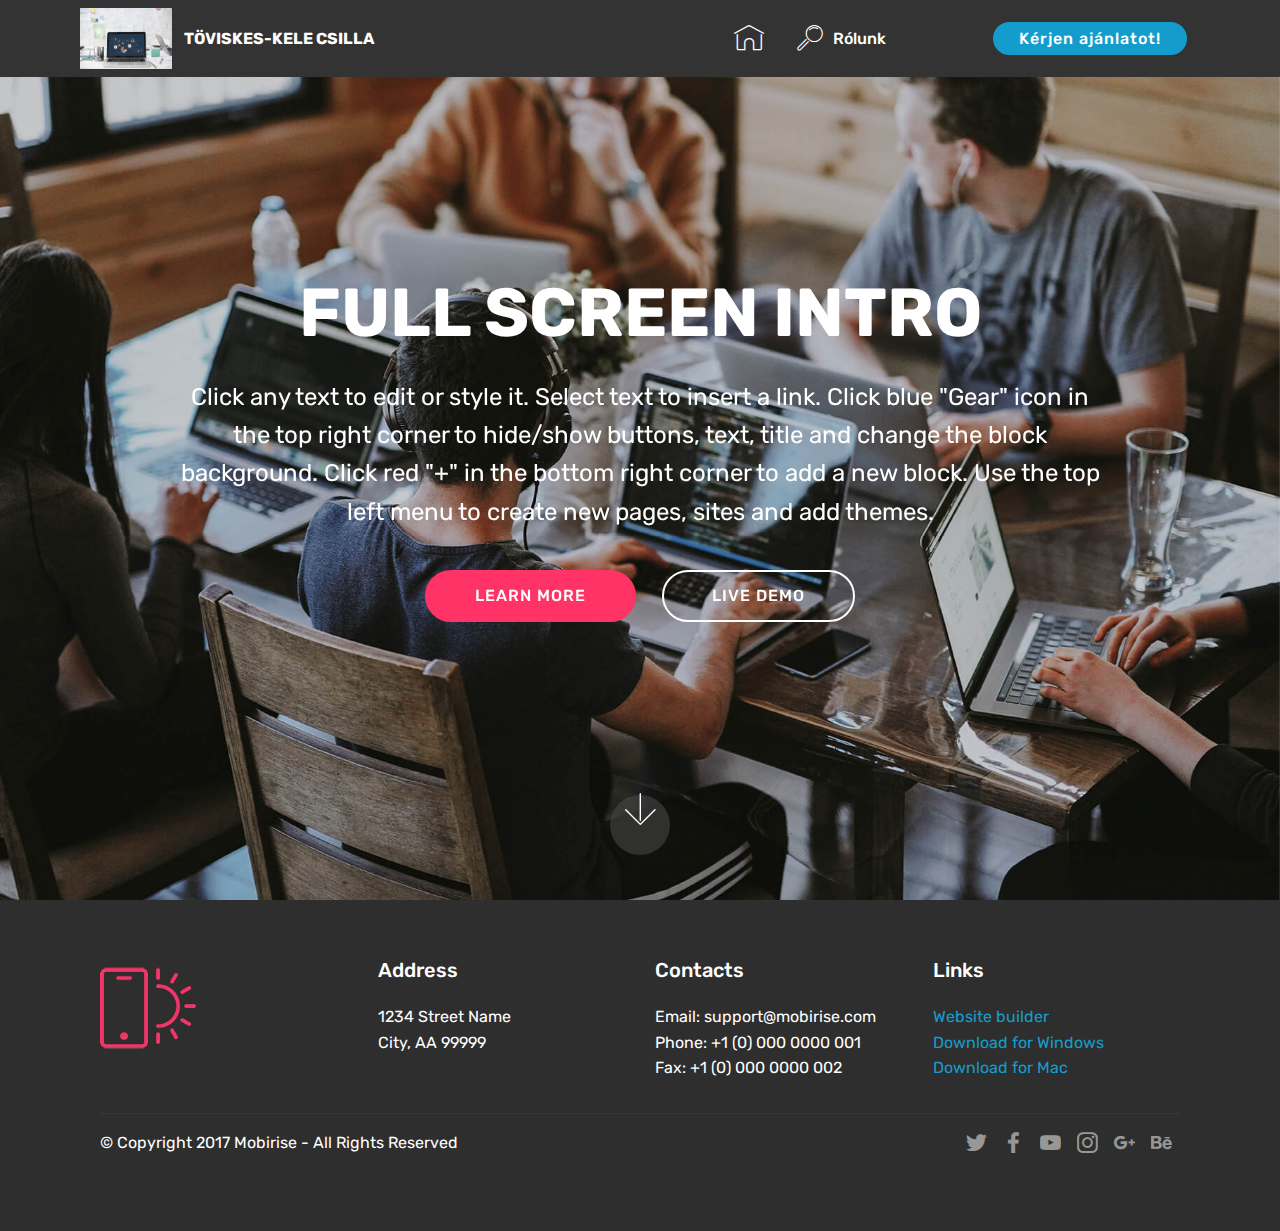
==== commit ae3b13dc: "create github pages" ====
--- a/page1.html
+++ b/page1.html
@@ -40,42 +40,27 @@
             <div class="navbar-brand">
                 <span class="navbar-logo">
                     <a href="https://mobirise.com">
-                         <img src="assets/images/logo2.png" alt="Mobirise" style="height: 3.8rem;">
+                         <img src="assets/images/mbr-122x81.jpg" alt="Mobirise" title="" style="height: 3.8rem;">
                     </a>
                 </span>
-                <span class="navbar-caption-wrap">
-                    <a class="navbar-caption text-white display-4" href="https://mobirise.com">
-                        MOBIRISE
-                    </a>
-                </span>
+                <span class="navbar-caption-wrap"><a class="navbar-caption text-white display-4" href="https://mobirise.com">TÖVISKES-KELE CSILLA</a></span>
             </div>
         </div>
         <div class="collapse navbar-collapse" id="navbarSupportedContent">
-            <ul class="navbar-nav nav-dropdown" data-app-modern-menu="true">
-                <li class="nav-item">
-                    <a class="nav-link link text-white display-4" href="https://mobirise.com">
-                        <span class="mbri-home mbr-iconfont mbr-iconfont-btn"></span>
-                        Services
-                    </a>
+            <ul class="navbar-nav nav-dropdown" data-app-modern-menu="true"><li class="nav-item">
+                    <a class="nav-link link text-white display-4" href="https://digifly.info"><span class="mbri-home mbr-iconfont mbr-iconfont-btn" style="font-size: 30px;"></span>
+                        </a>
                 </li>
                 <li class="nav-item">
-                    <a class="nav-link link text-white display-4" href="https://mobirise.com">
-                        <span class="mbri-search mbr-iconfont mbr-iconfont-btn"></span>
-                        About Us
-                    </a>
-                </li>
-            </ul>
-            <div class="navbar-buttons mbr-section-btn">
-                <a class="btn btn-sm btn-primary display-4" href="https://mobirise.com">
-                    <span class="mbri-save mbr-iconfont mbr-iconfont-btn "></span>
-                    Try It Now!
-                </a>
-            </div>
+                    <a class="nav-link link text-white display-4" href="https://digifly.info">
+                        <span class="mbri-search mbr-iconfont mbr-iconfont-btn"></span>Rólunk &nbsp; &nbsp; &nbsp; &nbsp; &nbsp; &nbsp; &nbsp; &nbsp; &nbsp; &nbsp;&nbsp;</a>
+                </li></ul>
+            <div class="navbar-buttons mbr-section-btn"><a class="btn btn-sm btn-primary display-4" href="mailto:toviskes.kele.csilla@gmail.com">Kérjen ajánlatot!</a></div>
         </div>
     </nav>
 </section>
 
-<section class="engine"><a href="https://mobirise.info/x">css templates</a></section><section class="cid-rfNhKAaUzN mbr-fullscreen mbr-parallax-background" id="header2-4">
+<section class="engine"><a href="https://mobirise.info/a">online website builder</a></section><section class="cid-rfNhKAaUzN mbr-fullscreen mbr-parallax-background" id="header2-4">
 
     
 
